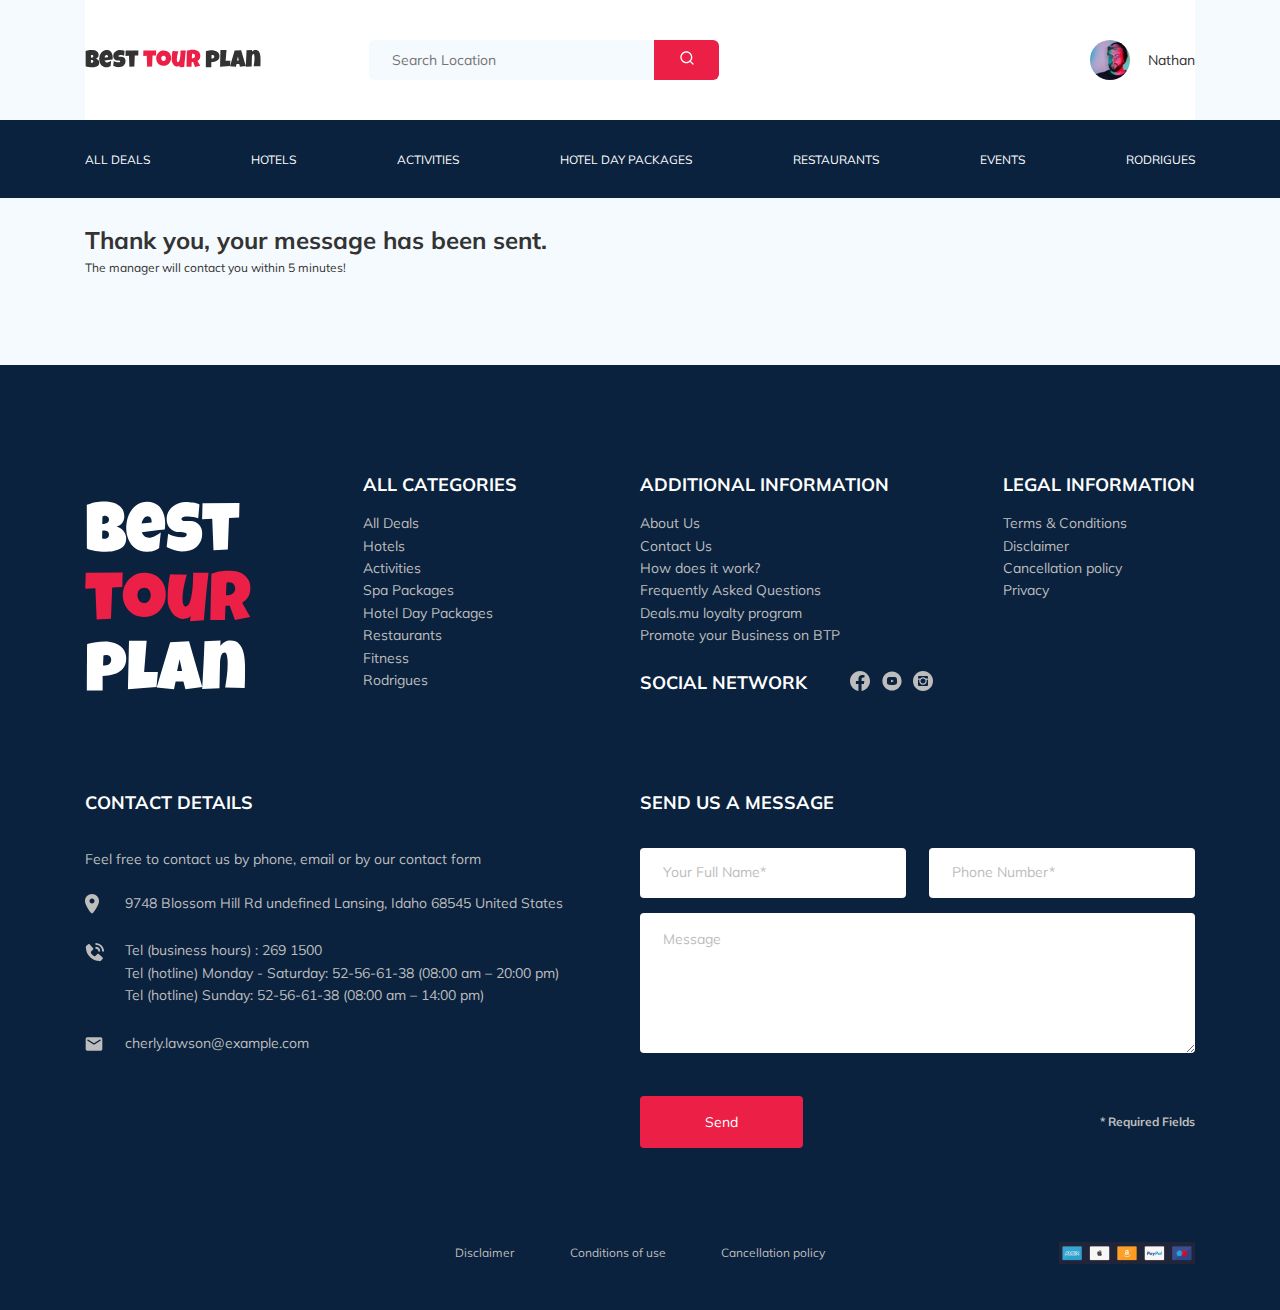
==== thankyou.html @ 56f4fc11 "fix: bug with syncing to repository" ====
<!DOCTYPE html>
<html lang="en">
<head>
  <meta charset="UTF-8">
  <meta name="viewport" content="width=device-width, initial-scale=1.0">
  <link href="https://fonts.googleapis.com/css2?family=Muli:wght@400;700&family=Nunito:wght@400;600;800&display=swap" rel="stylesheet">
  <link rel="stylesheet" href="https://unpkg.com/swiper/swiper-bundle.min.css">
  <link rel="stylesheet" href="css/style.css">
  <title>Best Tour Plan - Hotel Booking</title>
</head>
<body>
  <header class="navbar navbar--mobile--fixed">
    <div class="container">
      <div class="navbar-top">
        <a href="#" class="logo">
          <img src="img/horizontal.svg" alt="Logo: Best Tour Plan" class="logo__image">
        </a>

        <form action="#" class="search navbar__search navbar__search--mobile--hidden">
          <input type="text" placeholder="Search Location" class="search__input">
          <button class="button search__button">
            <img src="img/search.svg" alt="Search: 
            magnifier" class="search__image">
          </button>
        </form>

        <div class="user navbar__user navbar__user--mobile--hidden">
          <img src="img/avatar.jpg" alt="Avatar: Nathan" class="user__avatar">
          <span class="user__name">Nathan</span>
        </div>

        <button class="button button-menu navbar-top__button-menu">
          <span class="button-menu__line"></span>
          <span class="button-menu__line"></span>
          <span class="button-menu__line"></span>
        </button>
        <!-- /.navbar-button -->

      </div>
      <!-- /.navbar-top -->

    </div>
    <!-- /.container -->

    <div class="navbar-bottom">
      <div class="container">
        <ul class="navbar-menu navbar-menu--mobile--pt-32">
          <li class="navbar-menu__item navbar-menu__item--mobile--visible navbar-menu__item--mobile--mb-27">
            <div class="user navbar__user">
              <img src="img/avatar.jpg" alt="Avatar: Nathan" class="user__avatar">
              <span class="user__name">Nathan</span>
            </div>
          </li>
          <li class="navbar-menu__item navbar-menu__item--mobile--visible navbar-menu__item--mobile--mb-39">
            <form action="#" class="search navbar__search">
              <input type="text" placeholder="Search Location" class="search__input">
              <button class="button search__button">
                <img src="img/search.svg" alt="Search: 
                magnifier" class="search__image">
              </button>
            </form>
          </li>
          <li class="navbar-menu__item">
            <a href="#" class="navbar-menu__link">All Deals</a>
          </li>
          <li class="navbar-menu__item">
            <a href="#" class="navbar-menu__link">Hotels</a>
          </li>
          <li class="navbar-menu__item">
            <a href="#" class="navbar-menu__link">Activities</a>
          </li>
          <li class="navbar-menu__item">
            <a href="#" class="navbar-menu__link">Hotel Day Packages</a>
          </li>
          <li class="navbar-menu__item">
            <a href="#" class="navbar-menu__link">Restaurants</a>
          </li>
          <li class="navbar-menu__item">
            <a href="#" class="navbar-menu__link">Events</a>
          </li>
          <li class="navbar-menu__item">
            <a href="#" class="navbar-menu__link">Rodrigues</a>
          </li>
        </ul>
        <!-- /.navbar-menu -->
      </div>
      <!-- /.container -->
    </div>
    <!-- /.navbar-bottom -->

  </header>
  <!-- /.header -->

  <section class="hotel">
    <div class="container">
      <div class="hotel-info">
        <div class="hotel-info__text">
          <div class="hotel-wrapper">
            <h1 class="hotel-info-name">Thank you, your message has been sent.</h1>
          </div>
          <p class="hotel-description">The manager will contact you within 5 minutes!</p>
        </div>
        <!-- /.hotrl-info__text -->
      </div>
      <!-- /.hotel-info -->

    </div>
    <!-- /.container -->
  </section>
  <!-- /.hotel -->

  <footer class="footer">
    <div class="container">
      <div class="footer-wrapper">
        <img src="img/vertical.svg" alt="Logo: Best Tour Plan" class="logo footer__logo">
        <div class="footer__lists footer__lists--categories">
          <h3 class="footer__title">All Categories</h3>
          <ul class="footer__list">
            <li class="footer__item">
              <a href="#" class="footer__item-link">All Deals</a>
            </li>
            <!-- /.footer__item -->
            <li class="footer__item">
              <a href="#" class="footer__item-link">Hotels</a>
            </li>
            <!-- /.footer__item -->
            <li class="footer__item">
              <a href="#" class="footer__item-link">Activities</a>
            </li>
            <!-- /.footer__item -->
            <li class="footer__item">
              <a href="#" class="footer__item-link">Spa Packages</a>
            </li>
            <!-- /.footer__item -->
            <li class="footer__item">
              <a href="#" class="footer__item-link">Hotel Day Packages</a>
            </li>
            <!-- /.footer__item -->
            <li class="footer__item">
              <a href="#" class="footer__item-link">Restaurants</a>
            </li>
            <!-- /.footer__item -->
            <li class="footer__item">
              <a href="#" class="footer__item-link">Fitness</a>
            </li>
            <!-- /.footer__item -->
            <li class="footer__item">
              <a href="#" class="footer__item-link">Rodrigues</a>
            </li>
            <!-- /.footer__item -->
          </ul>
          <!-- /.footer__list -->
        </div>
        <!-- /.footer__lists .footer__categories -->

        <div class="footer__lists footer__lists--additional">
          <h3 class="footer__title">Additional Information</h3>
          <ul class="footer__list">
            <li class="footer__item">
              <a href="#" class="footer__item-link">About Us</a>
            </li>
            <!-- /.footer__item -->
            <li class="footer__item">
              <a href="#" class="footer__item-link">Contact Us</a>
            </li>
            <!-- /.footer__item -->
            <li class="footer__item">
              <a href="#" class="footer__item-link">How does it work?</a>
            </li>
            <!-- /.footer__item -->
            <li class="footer__item">
              <a href="#" class="footer__item-link">Frequently Asked Questions</a>
            </li>
            <!-- /.footer__item -->
            <li class="footer__item">
              <a href="#" class="footer__item-link">Deals.mu loyalty program</a>
            </li>
            <!-- /.footer__item -->
            <li class="footer__item">
              <a href="#" class="footer__item-link">Promote your Business on BTP</a>
            </li>
            <!-- /.footer__item -->
          </ul>
          <!-- /.footer__list -->
        </div>
        <!-- /.footer__lists .footer__additional -->

        <div class="footer__lists footer__lists--network">
          <h3 class="footer__title footer__title--network">Social Network</h3>
          <div class="footer__social">
            <a href="#" class="footer__icon-link">
              <img src="img/facebook.svg" alt="Icon: facebook" class="footer__icon">
            </a>
            <a href="#" class="footer__icon-link">
              <img src="img/youtube.svg" alt="Icon: youtube" class="footer__icon">
            </a>
            <a href="#" class="footer__icon-link">
              <img src="img/instagram.svg" alt="Icon: instagram" class="footer__icon">
            </a>
          </div>
        </div>
        <!-- /.footer__lists -->

        <div class="footer__lists footer__lists--legal">
          <h3 class="footer__title">Legal Information</h3>
          <ul class="footer__list">
            <li class="footer__item">
              <a href="#" class="footer__item-link">Terms & Conditions</a>
            </li>
            <!-- /.footer__item -->
            <li class="footer__item">
              <a href="#" class="footer__item-link">Disclaimer</a>
            </li>
            <!-- /.footer__item -->
            <li class="footer__item">
              <a href="#" class="footer__item-link">Cancellation policy</a>
            </li>
            <!-- /.footer__item -->
            <li class="footer__item">
              <a href="#" class="footer__item-link">Privacy</a>
            </li>
            <!-- /.footer__item -->
          </ul>
          <!-- /.footer__list -->
        </div>
        <!-- /.footer__lists .footer__legal -->

        <div class="footer__lists footer__lists--contact">
          <h3 class="footer__title footer__title--contact">Contact Details</h3>
          <p class="footer__text">Feel free to contact us by phone, email or by our contact form</p>
          <ul class="footer__list">
            <li class="footer__item footer__item--contact">
              <div class="footer__contact-icon-wrapper">
                <img src="img/map-marker.svg" alt="Icon: map" class="footer__contact-icon">
              </div>
              <span class="footer__info">9748 Blossom Hill Rd undefined Lansing, Idaho 68545 United States</span>
            </li>
            <!-- /.footer__item -->
            <li class="footer__item footer__item--contact">
              <div class="footer__contact-icon-wrapper">
                <img src="img/footer-phone-call.svg" alt="Icon: phone call" class="footer__contact-icon">
              </div>
              <span class="footer__info">
                Tel (business hours) : 269 1500 <br>
                Tel (hotline) Monday - Saturday: 52-56-61-38 (08:00 am – 20:00 pm) <br>
                Tel (hotline) Sunday: 52-56-61-38 (08:00 am – 14:00 pm)
              </span>
            </li>
            <!-- /.footer__item -->
            <li class="footer__item footer__item--contact">
              <div class="footer__contact-icon-wrapper">
                <img src="img/email.svg" alt="Icon: email" class="footer__contact-icon">
              </div>
              <span class="footer__info">cherly.lawson@example.com</span>
            </li>
            <!-- /.footer__item -->
          </ul>
          <!-- /.footer__list -->
        </div>
        <!-- /.footer__lists .footer__contact -->

        <div class="footer__form">
          <h3 class="footer__title footer__title--form">Send us a message</h3>
          <form action="send.php" method="POST" class="footer__form-wrapper">
            <input class="footer__input footer__input--name" type="text" placeholder="Your Full Name*" name="name">
            <input class="footer__input footer__input--phone" type="text" placeholder="Phone Number*" name="phone">
            <textarea class="footer__textarea" placeholder="Message" name="message"></textarea>
            <button class="button footer__button" type="submit">Send</button>
            <span class="footer__form-info">* Required Fields</span>
          </form>
        </div>
        <!-- /.footer__form -->

      </div>
      <!-- /.footer-wrapper -->

      <div class="footer__bot">
        <ul class="footer__bot-list">
          <li class="footer__bot-item">
            <a href="#" class="footer__bot-link">Disclaimer</a>
          </li>
          <li class="footer__bot-item">
            <a href="#" class="footer__bot-link">Conditions of use</a>
          </li>
          <li class="footer__bot-item">
            <a href="#" class="footer__bot-link">Cancellation policy</a>
          </li>
        </ul>
        <img src="img/payment.png" alt="Icon: payment" class="footer__bot-payment footer__bot-payment--mt-10">
      </div>
    </div>
    <!-- /.container -->
  </footer>
  <!-- /.footer -->


  <script src="https://ajax.googleapis.com/ajax/libs/jquery/1.11.0/jquery.min.js"></script>
  <script src="js/parallax.js-1.5.0/parallax.min.js"></script>
  <script src="https://unpkg.com/swiper/swiper-bundle.min.js"></script>
  <script src="js/main.js"></script>
</body>
</html>
---- css/style.css ----
/*! normalize.css v8.0.1 | MIT License | github.com/necolas/normalize.css */
/* Document
   ========================================================================== */
/**
 * 1. Correct the line height in all browsers.
 * 2. Prevent adjustments of font size after orientation changes in iOS.
 */
html {
  line-height: 1.15;
  /* 1 */
  -webkit-text-size-adjust: 100%;
  /* 2 */
}

/* Sections
   ========================================================================== */
/**
 * Remove the margin in all browsers.
 */
body {
  margin: 0;
}

/**
 * Render the `main` element consistently in IE.
 */
main {
  display: block;
}

/**
 * Correct the font size and margin on `h1` elements within `section` and
 * `article` contexts in Chrome, Firefox, and Safari.
 */
h1 {
  font-size: 2em;
  margin: 0.67em 0;
}

/* Grouping content
   ========================================================================== */
/**
 * 1. Add the correct box sizing in Firefox.
 * 2. Show the overflow in Edge and IE.
 */
hr {
  -webkit-box-sizing: content-box;
          box-sizing: content-box;
  /* 1 */
  height: 0;
  /* 1 */
  overflow: visible;
  /* 2 */
}

/**
 * 1. Correct the inheritance and scaling of font size in all browsers.
 * 2. Correct the odd `em` font sizing in all browsers.
 */
pre {
  font-family: monospace, monospace;
  /* 1 */
  font-size: 1em;
  /* 2 */
}

/* Text-level semantics
   ========================================================================== */
/**
 * Remove the gray background on active links in IE 10.
 */
a {
  background-color: transparent;
}

/**
 * 1. Remove the bottom border in Chrome 57-
 * 2. Add the correct text decoration in Chrome, Edge, IE, Opera, and Safari.
 */
abbr[title] {
  border-bottom: none;
  /* 1 */
  text-decoration: underline;
  /* 2 */
  -webkit-text-decoration: underline dotted;
          text-decoration: underline dotted;
  /* 2 */
}

/**
 * Add the correct font weight in Chrome, Edge, and Safari.
 */
b,
strong {
  font-weight: bolder;
}

/**
 * 1. Correct the inheritance and scaling of font size in all browsers.
 * 2. Correct the odd `em` font sizing in all browsers.
 */
code,
kbd,
samp {
  font-family: monospace, monospace;
  /* 1 */
  font-size: 1em;
  /* 2 */
}

/**
 * Add the correct font size in all browsers.
 */
small {
  font-size: 80%;
}

/**
 * Prevent `sub` and `sup` elements from affecting the line height in
 * all browsers.
 */
sub,
sup {
  font-size: 75%;
  line-height: 0;
  position: relative;
  vertical-align: baseline;
}

sub {
  bottom: -0.25em;
}

sup {
  top: -0.5em;
}

/* Embedded content
   ========================================================================== */
/**
 * Remove the border on images inside links in IE 10.
 */
img {
  border-style: none;
}

/* Forms
   ========================================================================== */
/**
 * 1. Change the font styles in all browsers.
 * 2. Remove the margin in Firefox and Safari.
 */
button,
input,
optgroup,
select,
textarea {
  font-family: inherit;
  /* 1 */
  font-size: 100%;
  /* 1 */
  line-height: 1.15;
  /* 1 */
  margin: 0;
  /* 2 */
}

/**
 * Show the overflow in IE.
 * 1. Show the overflow in Edge.
 */
button,
input {
  /* 1 */
  overflow: visible;
}

/**
 * Remove the inheritance of text transform in Edge, Firefox, and IE.
 * 1. Remove the inheritance of text transform in Firefox.
 */
button,
select {
  /* 1 */
  text-transform: none;
}

/**
 * Correct the inability to style clickable types in iOS and Safari.
 */
button,
[type="button"],
[type="reset"],
[type="submit"] {
  -webkit-appearance: button;
}

/**
 * Remove the inner border and padding in Firefox.
 */
button::-moz-focus-inner,
[type="button"]::-moz-focus-inner,
[type="reset"]::-moz-focus-inner,
[type="submit"]::-moz-focus-inner {
  border-style: none;
  padding: 0;
}

/**
 * Restore the focus styles unset by the previous rule.
 */
button:-moz-focusring,
[type="button"]:-moz-focusring,
[type="reset"]:-moz-focusring,
[type="submit"]:-moz-focusring {
  outline: 1px dotted ButtonText;
}

/**
 * Correct the padding in Firefox.
 */
fieldset {
  padding: 0.35em 0.75em 0.625em;
}

/**
 * 1. Correct the text wrapping in Edge and IE.
 * 2. Correct the color inheritance from `fieldset` elements in IE.
 * 3. Remove the padding so developers are not caught out when they zero out
 *    `fieldset` elements in all browsers.
 */
legend {
  -webkit-box-sizing: border-box;
          box-sizing: border-box;
  /* 1 */
  color: inherit;
  /* 2 */
  display: table;
  /* 1 */
  max-width: 100%;
  /* 1 */
  padding: 0;
  /* 3 */
  white-space: normal;
  /* 1 */
}

/**
 * Add the correct vertical alignment in Chrome, Firefox, and Opera.
 */
progress {
  vertical-align: baseline;
}

/**
 * Remove the default vertical scrollbar in IE 10+.
 */
textarea {
  overflow: auto;
}

/**
 * 1. Add the correct box sizing in IE 10.
 * 2. Remove the padding in IE 10.
 */
[type="checkbox"],
[type="radio"] {
  -webkit-box-sizing: border-box;
          box-sizing: border-box;
  /* 1 */
  padding: 0;
  /* 2 */
}

/**
 * Correct the cursor style of increment and decrement buttons in Chrome.
 */
[type="number"]::-webkit-inner-spin-button,
[type="number"]::-webkit-outer-spin-button {
  height: auto;
}

/**
 * 1. Correct the odd appearance in Chrome and Safari.
 * 2. Correct the outline style in Safari.
 */
[type="search"] {
  -webkit-appearance: textfield;
  /* 1 */
  outline-offset: -2px;
  /* 2 */
}

/**
 * Remove the inner padding in Chrome and Safari on macOS.
 */
[type="search"]::-webkit-search-decoration {
  -webkit-appearance: none;
}

/**
 * 1. Correct the inability to style clickable types in iOS and Safari.
 * 2. Change font properties to `inherit` in Safari.
 */
::-webkit-file-upload-button {
  -webkit-appearance: button;
  /* 1 */
  font: inherit;
  /* 2 */
}

/* Interactive
   ========================================================================== */
/*
 * Add the correct display in Edge, IE 10+, and Firefox.
 */
details {
  display: block;
}

/*
 * Add the correct display in all browsers.
 */
summary {
  display: list-item;
}

/* Misc
   ========================================================================== */
/**
 * Add the correct display in IE 10+.
 */
template {
  display: none;
}

/**
 * Add the correct display in IE 10.
 */
[hidden] {
  display: none;
}

* {
  -webkit-box-sizing: border-box;
          box-sizing: border-box;
}

body {
  font-size: 14px;
  background-color: #F5FAFE;
  color: #333333;
  font-family: "Muli", sans-serif;
}

.container {
  max-width: 1110px;
  margin: auto;
}

img {
  max-width: 100%;
}

.button {
  border: none;
  outline: none;
  cursor: pointer;
}

.navbar-top {
  background-color: #FFFFFF;
  display: -webkit-box;
  display: -ms-flexbox;
  display: flex;
  -webkit-box-pack: justify;
      -ms-flex-pack: justify;
          justify-content: space-between;
  -webkit-box-align: center;
      -ms-flex-align: center;
          align-items: center;
  padding-top: 40px;
  padding-bottom: 40px;
}

.navbar-top__button-menu {
  display: none;
}

.navbar__search {
  margin-right: auto;
  margin-left: 108px;
}

.logo {
  max-width: 177px;
}

.search {
  display: -webkit-box;
  display: -ms-flexbox;
  display: flex;
  height: 40px;
  border-radius: 6px;
  position: relative;
  overflow: hidden;
}

.search__input {
  padding-left: 23px;
  padding-right: 75px;
  width: 350px;
  border: none;
  height: 100%;
  line-height: 15px;
  font-weight: 400;
  background-color: #F5FAFE;
  outline: none;
}

.search__button {
  position: absolute;
  width: 65px;
  height: 100%;
  background-color: #EC1F46;
  top: 0;
  right: 0;
}

.user {
  display: -webkit-box;
  display: -ms-flexbox;
  display: flex;
  text-decoration: none;
  -webkit-box-align: center;
      -ms-flex-align: center;
          align-items: center;
}

.user__avatar {
  width: 40px;
  height: 40px;
  border-radius: 50%;
  -o-object-fit: cover;
     object-fit: cover;
}

.user__name {
  line-height: 18px;
  font-weight: 400;
  margin-left: 18px;
}

.navbar-bottom {
  background-color: #0A223D;
}

.navbar-menu {
  display: -webkit-box;
  display: -ms-flexbox;
  display: flex;
  -webkit-box-pack: justify;
      -ms-flex-pack: justify;
          justify-content: space-between;
  padding-top: 31px;
  padding-bottom: 31px;
  padding-left: 0;
  margin: 0;
  color: #FFFFFF;
  list-style: none;
  position: relative;
}

.navbar-menu__item--mobile--visible {
  display: none;
}

.navbar-menu__link {
  text-decoration: none;
  text-transform: uppercase;
  color: inherit;
  font-size: 12px;
  line-height: 15px;
}

.breadcrumbs-list {
  display: -webkit-box;
  display: -ms-flexbox;
  display: flex;
  margin: 0;
  padding: 18px 0;
}

.breadcrumbs-list__item {
  display: -webkit-box;
  display: -ms-flexbox;
  display: flex;
  list-style: none;
  font-size: 10px;
  line-height: 13px;
}

.breadcrumbs-list__item:not(:last-child)::after {
  content: ' /';
  margin-right: 4px;
  margin-left: 4px;
}

.breadcrumbs-list__link {
  text-decoration: none;
  color: inherit;
}

.hotel {
  padding-top: 23px;
  padding-bottom: 70px;
}

.hotel-grid {
  display: -webkit-box;
  display: -ms-flexbox;
  display: flex;
  -webkit-box-pack: justify;
      -ms-flex-pack: justify;
          justify-content: space-between;
}

.hotel-draggable {
  display: -webkit-box;
  display: -ms-flexbox;
  display: flex;
  -webkit-box-orient: vertical;
  -webkit-box-direction: normal;
      -ms-flex-direction: column;
          flex-direction: column;
  -webkit-box-pack: justify;
      -ms-flex-pack: justify;
          justify-content: space-between;
}

.hotel-info {
  display: -webkit-box;
  display: -ms-flexbox;
  display: flex;
  -webkit-box-align: center;
      -ms-flex-align: center;
          align-items: center;
  -webkit-box-pack: justify;
      -ms-flex-pack: justify;
          justify-content: space-between;
  margin-bottom: 20px;
}

.hotel-info-name {
  font-size: 24px;
  line-height: 30px;
  margin-top: 4px;
  margin-bottom: 0;
}

.hotel-info__offer {
  margin-left: 14px;
  margin-top: 4px;
}

.hotel-description {
  font-size: 12px;
  line-height: 15px;
  margin-bottom: 0;
  margin-top: 5px;
}

.hotel-wrapper {
  display: -webkit-box;
  display: -ms-flexbox;
  display: flex;
  -ms-flex-wrap: wrap;
      flex-wrap: wrap;
  -webkit-box-align: center;
      -ms-flex-align: center;
          align-items: center;
}

.stars {
  -ms-flex-preferred-size: 100%;
      flex-basis: 100%;
}

.offer {
  font-size: 10px;
  line-height: 13px;
  padding: 4px 9px;
  border-radius: 3px;
  background-color: #EC1F46;
  color: #FFFFFF;
}

.rating {
  display: -webkit-box;
  display: -ms-flexbox;
  display: flex;
  -ms-flex-wrap: wrap;
      flex-wrap: wrap;
  -webkit-box-pack: center;
      -ms-flex-pack: center;
          justify-content: center;
  max-width: 65px;
  min-height: 45px;
  border-radius: 4px;
  padding: 6px;
  background-color: #EC1F46;
  color: #FFFFFF;
}

.rating__text {
  font-weight: 600;
  font-size: 8px;
  line-height: 10px;
}

.rating__counter {
  font-weight: 600;
  font-size: 14px;
  line-height: 18px;
}

.hotel-slider {
  width: 728px;
  height: 450px;
  border-radius: 8px;
  margin: 0;
}

.hotel-slider__button {
  position: absolute;
  top: 50%;
  -webkit-transform: translateY(-50%);
          transform: translateY(-50%);
  z-index: 99;
  width: 30px;
  height: 30px;
  background-color: transparent;
  background-repeat: no-repeat;
  background-position: center;
  background-size: 10px;
}

.hotel-slider__button--next {
  right: 18px;
  background-image: url(../img/arrow-next.svg);
}

.hotel-slider__button--prev {
  left: 18px;
  background-image: url(../img/arrow-prev.svg);
}

.hotel-slider__item {
  width: 100%;
  height: 100%;
  position: relative;
  overflow: hidden;
}

.hotel-slider__item::after {
  content: '';
  position: absolute;
  width: 100%;
  height: 100%;
  top: 0;
  left: 0;
  right: 0;
  bottom: 0;
  z-index: 10;
  background: -webkit-gradient(linear, left top, left bottom, from(rgba(0, 122, 223, 0.48)), to(rgba(255, 255, 255, 0.128)));
  background: linear-gradient(180deg, rgba(0, 122, 223, 0.48) 0%, rgba(255, 255, 255, 0.128) 100%);
}

.booking {
  font-family: "Nunito", sans-serif;
  border-radius: 8px;
  padding: 28px;
  width: 350px;
  min-height: 210px;
  background-color: #0A223D;
  color: #FFFFFF;
}

.booking__info {
  display: -webkit-box;
  display: -ms-flexbox;
  display: flex;
  -webkit-box-pack: justify;
      -ms-flex-pack: justify;
          justify-content: space-between;
  -webkit-box-align: center;
      -ms-flex-align: center;
          align-items: center;
  margin-bottom: 9px;
}

.booking__price {
  display: -webkit-box;
  display: -ms-flexbox;
  display: flex;
  -webkit-box-orient: vertical;
  -webkit-box-direction: normal;
      -ms-flex-direction: column;
          flex-direction: column;
}

.booking__start {
  font-weight: normal;
  font-size: 10px;
  line-height: 14px;
}

.booking__pricetag {
  font-weight: 800;
  font-size: 24px;
  line-height: 33px;
}

.booking__per-room {
  font-weight: normal;
  font-size: 12px;
  line-height: 16px;
}

.booking__text {
  display: -webkit-box;
  display: -ms-flexbox;
  display: flex;
  -webkit-box-pack: justify;
      -ms-flex-pack: justify;
          justify-content: space-between;
  margin-bottom: 8px;
}

.booking__image {
  vertical-align: middle;
}

.booking__description {
  font-weight: normal;
  font-size: 12px;
  line-height: 16px;
  margin-left: 9px;
}

.booking__button {
  font-style: normal;
  font-weight: 600;
  font-size: 14px;
  line-height: 19px;
  border-radius: 4px;
  background-color: #EC1F46;
  color: #FFFFFF;
  width: 100%;
  min-height: 45px;
}

.call-center {
  display: -webkit-box;
  display: -ms-flexbox;
  display: flex;
  -webkit-box-pack: justify;
      -ms-flex-pack: justify;
          justify-content: space-between;
  -webkit-box-align: center;
      -ms-flex-align: center;
          align-items: center;
  margin-bottom: 17px;
}

.call-center__text {
  font-weight: 600;
  font-size: 18px;
  line-height: 25px;
}

.call-center__phone {
  display: -webkit-box;
  display: -ms-flexbox;
  display: flex;
  -webkit-box-pack: justify;
      -ms-flex-pack: justify;
          justify-content: space-between;
  text-decoration: none;
  color: inherit;
}

.call-center__image {
  vertical-align: middle;
}

.call-center__number {
  font-weight: 600;
  font-size: 18px;
  line-height: 25px;
  margin-left: 9px;
}

.map {
  width: 350px;
  height: 213px;
  border-radius: 10px;
  overflow: hidden;
}

.map__style {
  border: 0;
  width: 100%;
  height: 213px;
}

.packages {
  padding: 45px 0 70px 0;
}

.packages-title {
  font-style: normal;
  font-weight: bold;
  font-size: 36px;
  line-height: 45px;
  text-align: center;
  text-transform: uppercase;
  margin-bottom: 65px;
}

.packages-card {
  display: -ms-grid;
  display: grid;
  -ms-grid-rows: (500px)[2];
  -ms-grid-columns: (350px)[3];
      grid-template: repeat(2, 500px)/repeat(3, 350px);
  grid-gap: 30px;
  color: #FFFFFF;
}

.packages-card__item {
  width: 100%;
  height: 100%;
  background-color: #0A223D;
  border-radius: 8px;
  overflow: hidden;
  display: -ms-grid;
  display: grid;
  -ms-grid-rows: (50%)[2];
      grid-template-rows: repeat(2, 50%);
}

.packages-card__item--large {
  display: -ms-grid;
  display: grid;
  -ms-grid-columns: (50%)[2];
      grid-template-columns: repeat(2, 50%);
  -ms-grid-rows: none;
      grid-template-rows: none;
  -ms-grid-column: 1;
  -ms-grid-column-span: 2;
  grid-column: 1 / 3;
  width: 100%;
}

.packages-card__offer {
  position: relative;
}

.packages-card__wrapper {
  padding: 30px 25px;
}

.packages-card__rating {
  margin-bottom: 5px;
  margin-top: 16px;
}

.packages-card__image {
  width: 100%;
  height: 100%;
  -o-object-fit: cover;
     object-fit: cover;
}

.packages-card__flash-offer {
  position: absolute;
  min-width: 61px;
  background-color: #EC1F46;
  border-radius: 0px 4px 4px 0px;
  left: 0;
  top: 26px;
  font-style: normal;
  font-weight: 600;
  padding: 4px 9px;
  font-size: 8px;
  line-height: 10px;
}

.packages-card__flash-offer--large {
  position: absolute;
  min-width: 95px;
  font-size: 12px;
  line-height: 15px;
  padding: 8px 11px;
}

.packages-card__title {
  font-style: normal;
  font-weight: bold;
  font-size: 18px;
  line-height: 23px;
  margin-top: 0;
}

.packages-card__text {
  font-style: normal;
  font-weight: normal;
  font-size: 14px;
  line-height: 160.6%;
  margin-top: 27px;
  margin-bottom: 34px;
}

.packages-card__person-room {
  margin-bottom: 24px;
}

.packages-card__info {
  margin-bottom: 11px;
}

.packages-card__icon {
  width: 14px;
  height: 14px;
  vertical-align: middle;
  margin-right: 15px;
}

.packages-card__description {
  font-style: normal;
  font-weight: normal;
  font-size: 12px;
  line-height: 15px;
}

.packages-card__wrap-bot {
  display: -ms-grid;
  display: grid;
  -ms-grid-columns: (50%)[2];
      grid-template-columns: repeat(2, 50%);
}

.packages-card__price {
  display: -ms-grid;
  display: grid;
}

.packages-card__old-pricetag {
  font-style: normal;
  font-weight: normal;
  font-size: 14px;
  line-height: 18px;
  -webkit-text-decoration-line: line-through;
          text-decoration-line: line-through;
  margin-bottom: 5px;
}

.packages-card__pricetag {
  font-style: normal;
  font-weight: bold;
  font-size: 24px;
  line-height: 30px;
}

.packages-card__button {
  font-family: "Nunito", sans-serif;
  font-style: normal;
  font-weight: 600;
  font-size: 14px;
  line-height: 19px;
  padding: 7px 22px;
  max-height: 40px;
  color: inherit;
  background-color: #EC1F46;
  border-radius: 4px;
  -ms-flex-item-align: end;
      -ms-grid-row-align: end;
      align-self: end;
}

.newsletter {
  padding: 98px 0 87px 0;
  background-image: url(../img/newsletter.jpg);
  background-repeat: no-repeat;
  background-position: center;
  background-size: cover;
  position: relative;
  color: #FFFFFF;
}

.newsletter::before {
  content: '';
  position: absolute;
  top: 0;
  left: 0;
  right: 0;
  bottom: 0;
  width: 100%;
  height: 100%;
  background-color: rgba(10, 34, 61, 0.8);
}

.newsletter-wrapper {
  display: -webkit-box;
  display: -ms-flexbox;
  display: flex;
  -webkit-box-align: center;
      -ms-flex-align: center;
          align-items: center;
  -webkit-box-pack: justify;
      -ms-flex-pack: justify;
          justify-content: space-between;
  position: relative;
  max-width: 731px;
  margin: auto;
}

.newsletter-title {
  display: -webkit-box;
  display: -ms-flexbox;
  display: flex;
  -webkit-box-orient: vertical;
  -webkit-box-direction: normal;
      -ms-flex-direction: column;
          flex-direction: column;
  font-style: normal;
  font-weight: 300;
  font-size: 24px;
  line-height: 30px;
}

.newsletter-title__strong {
  font-style: normal;
  font-weight: 600;
  font-size: 36px;
  line-height: 45px;
  text-transform: uppercase;
}

.newsletter .subscribe {
  width: 350px;
  height: 55px;
  position: relative;
  border-radius: 4px;
  overflow: hidden;
}

.newsletter .subscribe__input {
  position: absolute;
  width: 100%;
  height: 100%;
  padding-left: 33px;
  padding-right: 75px;
  outline: none;
  border: none;
  font-style: normal;
  font-weight: 300;
  font-size: 14px;
  line-height: 18px;
}

.newsletter .subscribe__button {
  position: absolute;
  top: 0;
  right: 0;
  min-width: 65px;
  height: 100%;
  background-color: #EC1F46;
  font-style: normal;
  font-weight: bold;
  font-size: 12px;
  line-height: 15px;
  color: inherit;
}

.parallax-window {
  height: 100%;
  background: transparent;
}

.reviews {
  padding: 40px 0 70px 0;
}

.reviews-title {
  font-style: normal;
  font-weight: bold;
  font-size: 36px;
  line-height: 45px;
  text-align: center;
  text-transform: uppercase;
  margin-bottom: 70px;
}

.reviews-slider__item {
  position: relative;
  display: -webkit-box;
  display: -ms-flexbox;
  display: flex;
  -webkit-box-align: center;
      -ms-flex-align: center;
          align-items: center;
  -webkit-box-orient: vertical;
  -webkit-box-direction: normal;
      -ms-flex-direction: column;
          flex-direction: column;
  border-radius: 8px;
  background-color: #fff;
  max-width: 731px;
  margin: 45px auto 0;
  padding: 0 62px 30px;
}

.reviews-slider__item::before {
  content: '';
  background-image: url(../img/quotes-top.svg);
  position: absolute;
  left: 62px;
  top: 13px;
  width: 70px;
  height: 47px;
}

.reviews-slider__item::after {
  content: '';
  background-image: url(../img/quotes-bot.svg);
  position: absolute;
  right: 62px;
  top: 118px;
  width: 70px;
  height: 47px;
}

.reviews-slider__profile {
  display: -webkit-box;
  display: -ms-flexbox;
  display: flex;
  -webkit-box-align: center;
      -ms-flex-align: center;
          align-items: center;
  -webkit-box-orient: vertical;
  -webkit-box-direction: normal;
      -ms-flex-direction: column;
          flex-direction: column;
  margin-top: -45px;
  margin-bottom: 20px;
}

.reviews-slider__avatar {
  width: 90px;
  height: 90px;
  border-radius: 50%;
  margin-bottom: 9px;
  -o-object-fit: cover;
     object-fit: cover;
}

.reviews-slider__username {
  font-style: normal;
  font-weight: bold;
  font-size: 12px;
  line-height: 15px;
  color: #EC1F46;
  margin-bottom: 10px;
}

.reviews-slider__date {
  font-style: normal;
  font-weight: normal;
  font-size: 10px;
  line-height: 13px;
  margin-bottom: 4px;
}

.reviews-slider__text {
  font-style: normal;
  font-weight: normal;
  font-size: 12px;
  line-height: 160%;
  text-align: justify;
  max-width: 537px;
  margin: auto;
}

.reviews-slider__button {
  position: absolute;
  top: 50%;
  -webkit-transform: translateY(-50%);
          transform: translateY(-50%);
  z-index: 99;
  width: 30px;
  height: 30px;
  background-color: transparent;
  background-repeat: no-repeat;
  background-position: center;
  background-size: 10px;
}

.reviews-slider__button--prev {
  left: 18px;
  background-image: url(../img/reviews-arrow-prev.svg);
}

.reviews-slider__button--next {
  right: 18px;
  background-image: url(../img/reviews-arrow-next.svg);
}

.activities {
  padding: 60px 0 98px 0;
}

.activities__title {
  font-style: normal;
  font-weight: bold;
  font-size: 24px;
  line-height: 30px;
  text-transform: uppercase;
  margin-bottom: 57px;
}

.activities-wrapper {
  display: -webkit-box;
  display: -ms-flexbox;
  display: flex;
  -webkit-box-pack: justify;
      -ms-flex-pack: justify;
          justify-content: space-between;
}

.card {
  width: 255px;
  height: 255px;
  display: -webkit-box;
  display: -ms-flexbox;
  display: flex;
  -webkit-box-orient: vertical;
  -webkit-box-direction: normal;
      -ms-flex-direction: column;
          flex-direction: column;
  -webkit-box-align: start;
      -ms-flex-align: start;
          align-items: flex-start;
  border-radius: 6px;
  position: relative;
  padding: 24px 26px;
  overflow: hidden;
  color: #FFFFFF;
}

.card::before {
  content: '';
  position: absolute;
  top: 0;
  right: 0;
  bottom: 0;
  left: 0;
  background: linear-gradient(179.83deg, rgba(196, 196, 196, 0) 35.34%, #0A223D 99.85%);
  z-index: -1;
}

.card__image {
  width: 100%;
  height: 100%;
  top: 0;
  right: 0;
  bottom: 0;
  left: 0;
  position: absolute;
  -o-object-fit: cover;
     object-fit: cover;
  z-index: -2;
}

.card__title {
  margin-top: auto;
  font-style: normal;
  font-weight: bold;
  font-size: 16px;
  line-height: 20px;
  margin-bottom: 18px;
}

.card__button {
  padding: 7px 22px;
  color: inherit;
  font-style: normal;
  font-weight: 600;
  font-size: 12px;
  line-height: 16px;
  background-color: #EC1F46;
  border-radius: 4px;
}

.footer {
  background-color: #0A223D;
  padding: 108px 0 46px 0;
  color: #BDBDBD;
}

.footer-wrapper {
  display: -ms-grid;
  display: grid;
  -ms-grid-columns: (minmax(min-content, 1fr))[4];
      grid-template-columns: repeat(4, minmax(-webkit-min-content, 1fr));
      grid-template-columns: repeat(4, minmax(min-content, 1fr));
  grid-auto-rows: minmax(72px, -webkit-min-content);
  grid-auto-rows: minmax(72px, min-content);
  margin-bottom: 94px;
}

.footer__logo {
  width: 166px;
  grid-row: span 2;
  -ms-flex-item-align: center;
      -ms-grid-row-align: center;
      align-self: center;
}

.footer__lists--categories {
  grid-row: span 2;
}

.footer__lists--network {
  grid-column: span 2;
  display: -webkit-box;
  display: -ms-flexbox;
  display: flex;
  -ms-flex-item-align: center;
      align-self: center;
}

.footer__lists--legal {
  -ms-grid-column: 4;
      grid-column-start: 4;
  -ms-grid-row: 1;
      grid-row-start: 1;
  -ms-grid-column-align: end;
      justify-self: end;
}

.footer__lists--contact {
  grid-column: span 2;
  -ms-grid-row: 4;
      grid-row-start: 4;
}

.footer__title {
  font-style: normal;
  font-weight: bold;
  font-size: 18px;
  line-height: 23px;
  color: #FFFFFF;
  text-transform: uppercase;
  margin: 0 0 16px 0;
}

.footer__title--contact {
  margin-bottom: 34px;
}

.footer__title--form {
  margin-bottom: 34px;
}

.footer__title--network {
  margin: 0 43px 0 0;
}

.footer__list {
  padding: 0;
  margin: 0;
  list-style: none;
}

.footer__item {
  font-style: normal;
  font-weight: normal;
  font-size: 14px;
  line-height: 160%;
}

.footer__item--contact {
  margin-bottom: 25px;
  display: -webkit-box;
  display: -ms-flexbox;
  display: flex;
  -webkit-box-align: start;
      -ms-flex-align: start;
          align-items: flex-start;
}

.footer__item-link {
  text-decoration: none;
  color: inherit;
}

.footer__social {
  display: -webkit-box;
  display: -ms-flexbox;
  display: flex;
  min-width: 83px;
  -webkit-box-align: start;
      -ms-flex-align: start;
          align-items: start;
  -webkit-box-pack: justify;
      -ms-flex-pack: justify;
          justify-content: space-between;
}

.footer__icon-link {
  text-decoration: none;
  color: inherit;
}

.footer__icon {
  width: 20px;
}

.footer__text {
  font-style: normal;
  font-weight: normal;
  font-size: 14px;
  line-height: 160%;
  margin-bottom: 22px;
}

.footer__contact-icon-wrapper {
  width: 40px;
  display: inline-block;
}

.footer__contact-icon {
  vertical-align: middle;
}

.footer__form {
  -ms-grid-column: 3;
  -ms-grid-column-span: 2;
  grid-column: 3 / 5;
  -ms-grid-row: 4;
      grid-row-start: 4;
}

.footer__form-wrapper {
  display: -webkit-box;
  display: -ms-flexbox;
  display: flex;
  -webkit-box-align: start;
      -ms-flex-align: start;
          align-items: flex-start;
  -webkit-box-pack: justify;
      -ms-flex-pack: justify;
          justify-content: space-between;
  -ms-flex-wrap: wrap;
      flex-wrap: wrap;
}

.footer__input {
  padding: 0 23px 0 23px;
  min-height: 50px;
  border-radius: 4px;
  background-color: #fff;
  border: none;
  outline: none;
  margin-bottom: 15px;
  -ms-flex-preferred-size: 48%;
      flex-basis: 48%;
}

.footer__input::-webkit-input-placeholder {
  color: #BDBDBD;
}

.footer__input:-ms-input-placeholder {
  color: #BDBDBD;
}

.footer__input::-ms-input-placeholder {
  color: #BDBDBD;
}

.footer__input::placeholder {
  color: #BDBDBD;
}

.footer__textarea {
  padding: 18px 23px;
  border-radius: 4px;
  background-color: #fff;
  border: none;
  outline: none;
  -ms-flex-preferred-size: 100%;
      flex-basis: 100%;
  margin-bottom: 43px;
  height: 140px;
}

.footer__textarea::-webkit-input-placeholder {
  color: #BDBDBD;
}

.footer__textarea:-ms-input-placeholder {
  color: #BDBDBD;
}

.footer__textarea::-ms-input-placeholder {
  color: #BDBDBD;
}

.footer__textarea::placeholder {
  color: #BDBDBD;
}

.footer__button {
  padding: 18px 65px;
  min-height: 50px;
  border-radius: 4px;
  color: #FFFFFF;
  background-color: #EC1F46;
}

.footer__form-info {
  font-style: normal;
  font-weight: bold;
  font-size: 12px;
  line-height: 15px;
  -ms-flex-item-align: center;
      -ms-grid-row-align: center;
      align-self: center;
}

.footer__bot {
  display: -ms-grid;
  display: grid;
  -ms-grid-columns: (minmax(min-content, 1fr))[6];
      grid-template-columns: repeat(6, minmax(-webkit-min-content, 1fr));
      grid-template-columns: repeat(6, minmax(min-content, 1fr));
}

.footer__bot-list {
  padding: 0;
  margin: 0;
  list-style: none;
  -ms-grid-column: 3;
  -ms-grid-column-span: 2;
  grid-column: 3 / 5;
  display: -webkit-box;
  display: -ms-flexbox;
  display: flex;
  -webkit-box-pack: justify;
      -ms-flex-pack: justify;
          justify-content: space-between;
  -ms-flex-item-align: center;
      align-self: center;
}

.footer__bot-item {
  font-style: normal;
  font-weight: normal;
  font-size: 12px;
  line-height: 15px;
}

.footer__bot-link {
  color: inherit;
  text-decoration: none;
}

.footer__bot-payment {
  width: 136px;
  height: 22px;
  -ms-grid-column: 6;
      grid-column-start: 6;
  display: -webkit-box;
  display: -ms-flexbox;
  display: flex;
  justify-self: end;
}

@media (max-width: 1200px) {
  .container {
    width: 95%;
  }
  .navbar-burger-menu {
    display: none;
  }
  .hotel-slider {
    width: 590px;
  }
  .swiper-slide__image {
    height: 100%;
    width: 100%;
    -o-object-fit: cover;
       object-fit: cover;
  }
  .card {
    width: 230px;
    height: 230px;
  }
  .packages-card {
    -ms-grid-rows: (500px)[2];
    -ms-grid-columns: (310px)[3];
        grid-template: repeat(2, 500px)/repeat(3, 310px);
    grid-gap: 15px;
  }
  .packages-card__wrapper {
    padding: 20px 15px;
  }
  .footer__input {
    -ms-flex-preferred-size: 100%;
        flex-basis: 100%;
  }
}

@media (max-width: 992px) {
  .container {
    width: 700px;
  }
  .navbar__search {
    margin-left: auto;
  }
  .navbar-menu__link {
    font-size: 11px;
  }
  .logo {
    width: 132px;
  }
  .hotel-grid {
    -webkit-box-orient: vertical;
    -webkit-box-direction: normal;
        -ms-flex-direction: column;
            flex-direction: column;
  }
  .hotel__slider {
    margin-bottom: 30px;
  }
  .hotel-draggable {
    -webkit-box-orient: horizontal;
    -webkit-box-direction: normal;
        -ms-flex-direction: row;
            flex-direction: row;
  }
  .hotel-slider {
    width: 100%;
  }
  .booking {
    width: 340px;
  }
  .map {
    width: 340px;
  }
  .newsletter-wrapper {
    width: 700px;
  }
  .reviews-slider__item {
    max-width: 579px;
  }
  .activities-wrapper {
    -ms-flex-wrap: wrap;
        flex-wrap: wrap;
  }
  .activities__card {
    margin-bottom: 20px;
  }
  .card {
    width: 339px;
    height: 255px;
  }
  .packages-card {
    -ms-grid-rows: (500px)[3];
    -ms-grid-columns: (340px)[2];
        grid-template: repeat(3, 500px)/repeat(2, 340px);
  }
  .footer {
    padding: 73px 0 33px 0;
  }
  .footer-wrapper {
    -ms-grid-columns: (minmax(max-content, 1fr))[3];
        grid-template-columns: repeat(3, minmax(-webkit-max-content, 1fr));
        grid-template-columns: repeat(3, minmax(max-content, 1fr));
    rid-auto-rows: minmax(56px, min-content);
    margin-bottom: 56px;
  }
  .footer__logo {
    -ms-grid-column: 1;
        grid-column-start: 1;
    -ms-grid-row: 1;
    -ms-grid-row-span: 1;
    grid-row: 1 / 2;
  }
  .footer__lists--categories {
    -ms-grid-row: 3;
        grid-row-start: 3;
  }
  .footer__lists--additional {
    -ms-grid-row: 3;
        grid-row-start: 3;
    -ms-grid-column: 2;
        grid-column-start: 2;
  }
  .footer__lists--network {
    grid-column: span 2;
    display: -webkit-box;
    display: -ms-flexbox;
    display: flex;
    -ms-flex-item-align: center;
        align-self: center;
  }
  .footer__lists--legal {
    -ms-grid-column: 3;
        grid-column-start: 3;
    -ms-grid-row: 3;
        grid-row-start: 3;
    -ms-grid-column-align: end;
        justify-self: end;
  }
  .footer__lists--contact {
    -ms-grid-column: 1;
        grid-column-start: 1;
    grid-column-end: 3;
    -ms-grid-row: 5;
        grid-row-start: 5;
  }
  .footer__form {
    -ms-grid-column: 1;
    -ms-grid-column-span: 2;
    grid-column: 1 / 3;
    -ms-grid-row: 7;
        grid-row-start: 7;
  }
  .footer__input {
    -ms-flex-preferred-size: 48%;
        flex-basis: 48%;
  }
  .footer__bot {
    -ms-grid-columns: (minmax(min-content, 1fr))[6];
        grid-template-columns: repeat(6, minmax(-webkit-min-content, 1fr));
        grid-template-columns: repeat(6, minmax(min-content, 1fr));
  }
  .footer__bot-list {
    -ms-grid-column: 1;
    -ms-grid-column-span: 3;
    grid-column: 1 / 4;
  }
  .footer__bot-payment {
    -ms-grid-column: 5;
    -ms-grid-column-span: 2;
    grid-column: 5 / 7;
  }
}

@media (max-width: 768px) {
  .container {
    width: 90%;
  }
  body {
    padding-top: 78px;
  }
  .navbar--mobile--fixed {
    position: fixed;
    left: 0;
    top: 0;
    right: 0;
    z-index: 99;
  }
  .navbar-bottom {
    display: none;
    position: fixed;
    left: 0;
    top: 78px;
    right: 0;
    bottom: 0;
  }
  .navbar-bottom--visible {
    display: block;
  }
  .navbar-menu {
    -webkit-box-orient: vertical;
    -webkit-box-direction: normal;
        -ms-flex-direction: column;
            flex-direction: column;
    -webkit-box-align: center;
        -ms-flex-align: center;
            align-items: center;
  }
  .navbar-menu--mobile--pt-32 {
    padding-top: 32px;
  }
  .navbar-menu__item {
    margin-bottom: 20px;
  }
  .navbar-menu__item--mobile--mb-27 {
    margin-bottom: 27px;
  }
  .navbar-menu__item--mobile--mb-39 {
    margin-bottom: 39px;
  }
  .navbar-menu__item--mobile--visible {
    display: -webkit-box;
    display: -ms-flexbox;
    display: flex;
  }
  .navbar__search--mobile--hidden {
    display: none;
  }
  .navbar__user {
    -webkit-box-orient: vertical;
    -webkit-box-direction: normal;
        -ms-flex-direction: column;
            flex-direction: column;
  }
  .navbar__user--mobile--hidden {
    display: none;
  }
  .user__name {
    margin-left: 0;
    margin-top: 10px;
  }
  .button-menu {
    display: -webkit-box;
    display: -ms-flexbox;
    display: flex;
    -webkit-box-orient: vertical;
    -webkit-box-direction: normal;
        -ms-flex-direction: column;
            flex-direction: column;
    -webkit-box-pack: justify;
        -ms-flex-pack: justify;
            justify-content: space-between;
    width: 16px;
    height: 11px;
    border: none;
    outline: none;
    background: none;
    padding: 0;
    margin: 0;
    cursor: pointer;
  }
  .button-menu__line {
    width: 16px;
    height: 1px;
    background-color: #333333;
  }
  .logo {
    width: 99px;
  }
  .stars {
    -ms-flex-preferred-size: unset;
        flex-basis: unset;
  }
  .hotel-wrapper {
    -webkit-box-pack: justify;
        -ms-flex-pack: justify;
            justify-content: space-between;
  }
  .hotel-info__offer {
    -webkit-box-ordinal-group: 0;
        -ms-flex-order: -1;
            order: -1;
    margin-left: 0;
  }
  .hotel-info__rating {
    display: none;
  }
  .hotel-info__text {
    width: 100%;
  }
  .hotel-info-name {
    -ms-flex-preferred-size: 100%;
        flex-basis: 100%;
  }
  .hotel-slider {
    height: 350px;
  }
  .hotel-draggable {
    -webkit-box-orient: vertical;
    -webkit-box-direction: normal;
        -ms-flex-direction: column;
            flex-direction: column;
    min-height: 450px;
  }
  .booking {
    width: 100%;
  }
  .map {
    width: 100%;
  }
  .newsletter-wrapper {
    width: 90%;
    -webkit-box-orient: vertical;
    -webkit-box-direction: normal;
        -ms-flex-direction: column;
            flex-direction: column;
    -webkit-box-align: start;
        -ms-flex-align: start;
            align-items: flex-start;
  }
  .newsletter-title {
    font-size: 20px;
    line-height: 25px;
  }
  .newsletter-title__strong {
    font-size: 30px;
    line-height: 38px;
  }
  .reviews-slider__item {
    width: 100%;
    padding: 0 30px 30px;
  }
  .reviews-slider__item::after, .reviews-slider__item::before {
    display: none;
  }
  .reviews-slider__button {
    top: 32px;
  }
  .reviews-slider__button--prev {
    margin-left: -95px;
    left: 50%;
    -webkit-transform: translate(-50%, 0);
            transform: translate(-50%, 0);
  }
  .reviews-slider__button--next {
    margin-right: -95px;
    right: 50%;
    -webkit-transform: translate(50%, 0);
            transform: translate(50%, 0);
  }
  .reviews-title {
    font-size: 18px;
    line-height: 23px;
  }
  .activities {
    padding: 60px 0 70px 0;
  }
  .activities-wrapper {
    -ms-flex-wrap: wrap;
        flex-wrap: wrap;
  }
  .activities__card {
    margin-bottom: 20px;
  }
  .card {
    width: 100%;
  }
  .packages-title {
    font-size: 18px;
    line-height: 23px;
    margin-bottom: 30px;
  }
  .packages-card {
    -ms-grid-rows: (450px)[3];
    -ms-grid-columns: (49%)[2];
        grid-template: repeat(3, 450px)/repeat(2, 49%);
    grid-gap: 10px;
  }
  .packages-card__rating {
    margin-top: 15px;
  }
  .packages-card__wrapper {
    padding: 15px 15px;
  }
  .packages-card__text {
    margin-top: 0;
    margin-bottom: 10px;
  }
  .footer {
    padding: 69px 0 21px 0;
  }
  .footer-wrapper {
    -ms-grid-columns: minmax(max-content, 1fr);
        grid-template-columns: minmax(-webkit-max-content, 1fr);
        grid-template-columns: minmax(max-content, 1fr);
    grid-auto-rows: minmax(30px, -webkit-min-content);
    grid-auto-rows: minmax(30px, min-content);
    margin-bottom: 30px;
  }
  .footer__logo {
    -ms-grid-row: 1;
        grid-row-start: 1;
    -ms-grid-column: 1;
        grid-column-start: 1;
  }
  .footer__lists--categories {
    -ms-grid-row: 9;
        grid-row-start: 9;
    -ms-grid-column: 1;
        grid-column-start: 1;
  }
  .footer__lists--additional {
    -ms-grid-row: 7;
        grid-row-start: 7;
    -ms-grid-column: 1;
        grid-column-start: 1;
  }
  .footer__lists--network {
    -ms-grid-row: 3;
        grid-row-start: 3;
    -ms-grid-column: 1;
        grid-column-start: 1;
  }
  .footer__lists--legal {
    -ms-grid-row: 5;
        grid-row-start: 5;
    -ms-grid-column: 1;
        grid-column-start: 1;
    -ms-grid-column-align: start;
        justify-self: start;
  }
  .footer__lists--contact {
    -ms-grid-row: 11;
        grid-row-start: 11;
    -ms-grid-column: 1;
        grid-column-start: 1;
  }
  .footer__form {
    -ms-grid-row: 13;
        grid-row-start: 13;
    -ms-grid-column: 1;
        grid-column-start: 1;
  }
  .footer__form-wrapper {
    display: -ms-grid;
    display: grid;
    -ms-grid-columns: minmax(min-content, 1fr);
        grid-template-columns: minmax(-webkit-min-content, 1fr);
        grid-template-columns: minmax(min-content, 1fr);
    grid-auto-rows: minmax(15px, -webkit-min-content);
    grid-auto-rows: minmax(15px, min-content);
  }
  .footer__input {
    -ms-flex-preferred-size: 100%;
        flex-basis: 100%;
  }
  .footer__input--name {
    -ms-grid-row: 1;
        grid-row-start: 1;
  }
  .footer__input--phone {
    -ms-grid-row: 2;
        grid-row-start: 2;
  }
  .footer__textarea {
    -ms-grid-row: 3;
        grid-row-start: 3;
    margin-bottom: 0;
  }
  .footer__form-info {
    -ms-grid-row: 5;
        grid-row-start: 5;
  }
  .footer__button {
    -ms-grid-row: 7;
        grid-row-start: 7;
    max-width: 160px;
  }
  .footer__bot {
    -ms-grid-columns: minmax(min-content, 1fr);
        grid-template-columns: minmax(-webkit-min-content, 1fr);
        grid-template-columns: minmax(min-content, 1fr);
  }
  .footer__bot-list {
    -ms-grid-row: 1;
        grid-row-start: 1;
    -ms-grid-column: 1;
        grid-column-start: 1;
  }
  .footer__bot-payment {
    -ms-grid-row: 2;
        grid-row-start: 2;
    -ms-grid-column: 1;
        grid-column-start: 1;
    -ms-grid-column-align: start;
        justify-self: start;
  }
  .footer__bot-payment--mt-10 {
    margin-top: 10px;
  }
}

@media (max-width: 604px) {
  .packages-card__rating {
    margin-top: 5px;
  }
}

@media (max-width: 576px) {
  .logo {
    width: 99px;
  }
  .hotel {
    padding-bottom: 60px;
  }
  .hotel__slider {
    margin-bottom: 20px;
  }
  .hotel-slider {
    height: 250px;
  }
  .subscribe {
    width: 100% !important;
  }
  .newsletter__subscribe {
    margin-top: 37px;
  }
  .activities {
    padding: 40px 0 60px 0;
  }
  .packages {
    padding-top: 20px;
  }
  .packages-card {
    -ms-grid-rows: (500px)[5];
    -ms-grid-columns: 100%;
        grid-template: repeat(5, 500px)/100%;
  }
  .packages-card__item--large {
    display: -ms-grid;
    display: grid;
    -ms-grid-columns: none;
        grid-template-columns: none;
    -ms-grid-rows: (50%)[2];
        grid-template-rows: repeat(2, 50%);
    grid-column: auto;
  }
  .packages-card__rating {
    display: none;
  }
  .packages-card__text {
    display: none;
  }
  .packages-card__wrapper {
    padding: 35px 25px;
  }
  .packages-card__flash-offer--large {
    padding: 4px 9px;
    font-size: 8px;
    line-height: 10px;
    min-width: 60px;
  }
  .search__input {
    width: 90%;
  }
}
/*# sourceMappingURL=style.css.map */
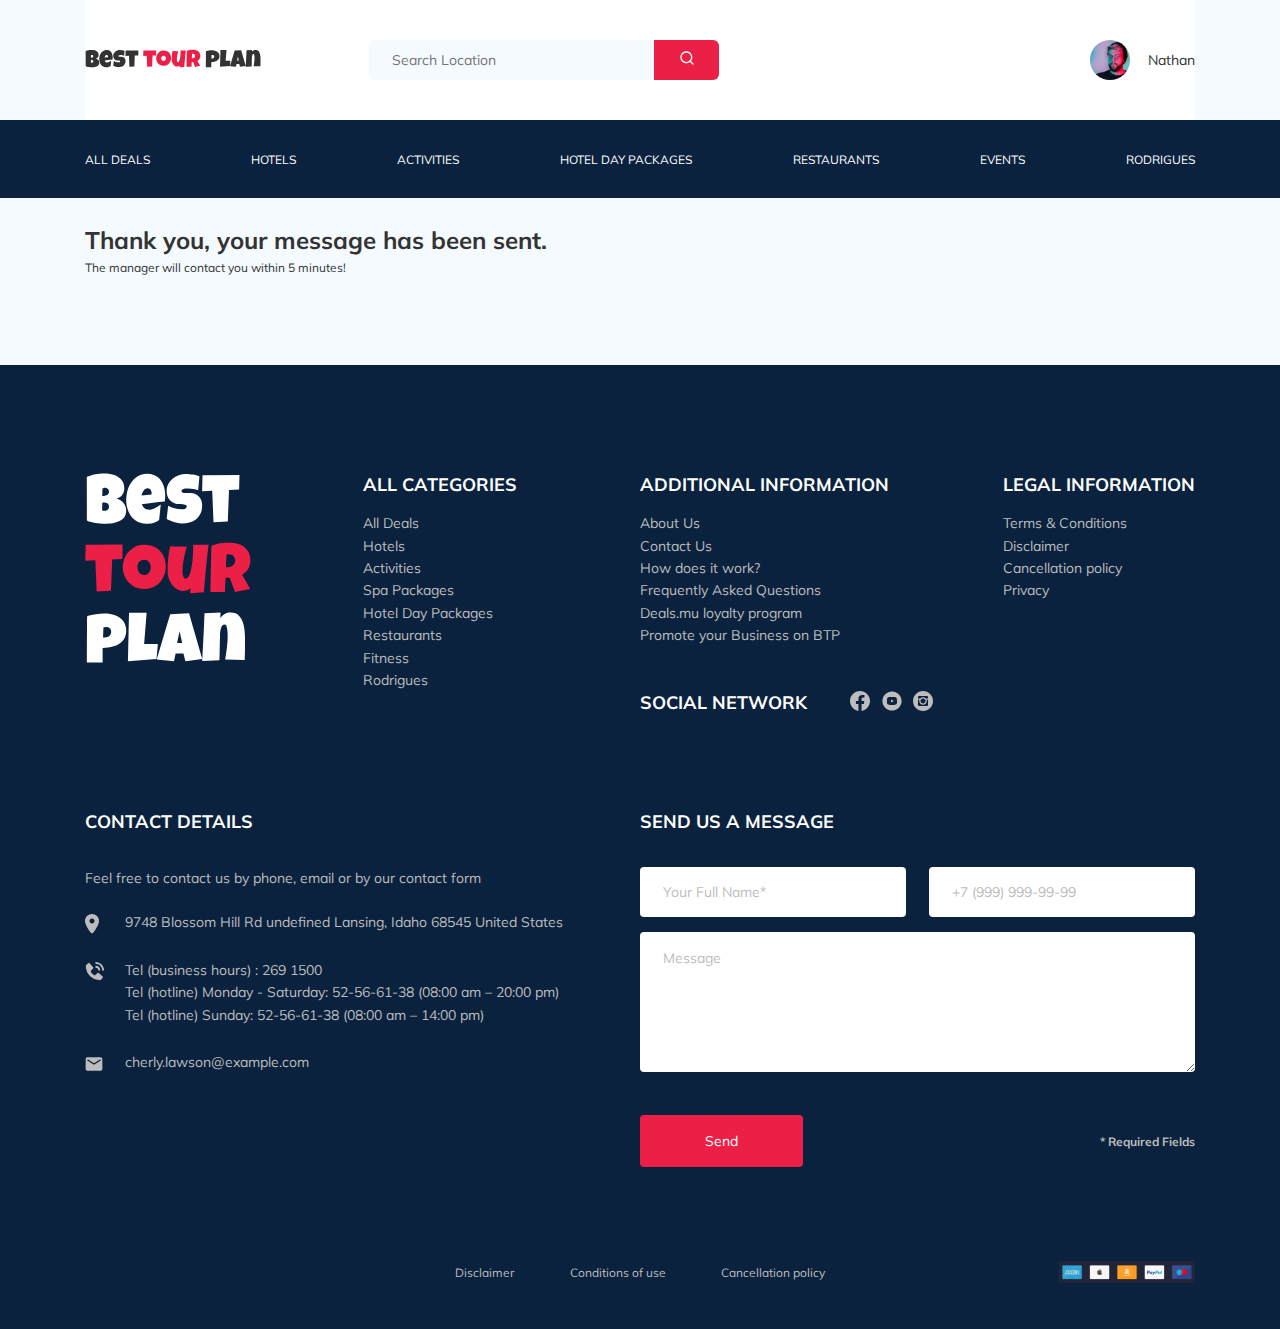
==== commit e24d0d7f: "create: link to the logo leading to index.html (footer&header)" ====
--- a/thankyou.html
+++ b/thankyou.html
@@ -12,7 +12,7 @@
   <header class="navbar navbar--mobile--fixed">
     <div class="container">
       <div class="navbar-top">
-        <a href="#" class="logo">
+        <a href="index.html" class="logo">
           <img src="img/horizontal.svg" alt="Logo: Best Tour Plan" class="logo__image">
         </a>
 
@@ -112,7 +112,9 @@
   <footer class="footer">
     <div class="container">
       <div class="footer-wrapper">
-        <img src="img/vertical.svg" alt="Logo: Best Tour Plan" class="logo footer__logo">
+        <a href="index.html" class="footer__logo-link">
+          <img src="img/vertical.svg" alt="Logo: Best Tour Plan" class="logo footer__logo">
+        </a>
         <div class="footer__lists footer__lists--categories">
           <h3 class="footer__title">All Categories</h3>
           <ul class="footer__list">
@@ -261,12 +263,16 @@
 
         <div class="footer__form">
           <h3 class="footer__title footer__title--form">Send us a message</h3>
-          <form action="send.php" method="POST" class="footer__form-wrapper">
-            <input class="footer__input footer__input--name" type="text" placeholder="Your Full Name*" name="name">
-            <input class="footer__input footer__input--phone" type="text" placeholder="Phone Number*" name="phone">
-            <textarea class="footer__textarea" placeholder="Message" name="message"></textarea>
-            <button class="button footer__button" type="submit">Send</button>
-            <span class="footer__form-info">* Required Fields</span>
+          <form action="send.php" method="POST" class="footer__form-wrapper form">
+            <div class="footer__input-group">
+              <input class="input footer__input footer__input--name" type="text" placeholder="Your Full Name*" name="name" required minlength="2">
+            </div>
+            <div class="footer__input-group">
+              <input class="input footer__input footer__input--phone phone-mask" type="tel" placeholder="Phone Number*" name="phone" required>
+            </div>
+            <textarea class="textarea footer__textarea" placeholder="Message" name="message"></textarea>
+            <button class="button form-button footer__button" type="submit">Send</button>
+            <span class="form-info footer__form-info">* Required Fields</span>
           </form>
         </div>
         <!-- /.footer__form -->
@@ -293,8 +299,30 @@
   </footer>
   <!-- /.footer -->
 
+  <div class="modal">
+    <div class="modal-overlay"></div>
+
+    <div class="modal-dialog">
+      <h3 class="modal-dialog__title modal-dialog__title--form">Send us a message</h3>
+      <form action="send.php" method="POST" class="modal-dialog__form form">
+        <a href="#" class="modal-dialog__close" data-backdrop="static" data-keyboard="false" tabindex="-1" data-keyboard="true">
+          <img src="img/close.svg" alt="icon: close" class="modal-dialog__close-image">
+        </a>
+        <input class="input modal-dialog__input modal-dialog__input--name" type="text" placeholder="Your Full Name*" name="name" required minlength="2">
+        <input class="input modal-dialog__input modal-dialog__input--phone phone-mask" type="tel" placeholder="Phone Number*" name="phone" required>
+        <input class="input modal-dialog__input modal-dialog__input--email" type="email" placeholder="Email*" name="email" required>
+        <textarea class="textarea modal-dialog__textarea" placeholder="Message" name="message"></textarea>
+        <button class="button form-button modal-dialog__button" type="submit">Send</button>
+        <span class="form-info modal-dialog__form-info">* Required Fields</span>
+      </form>
+    </div>
+    
+  </div>
+
 
   <script src="https://ajax.googleapis.com/ajax/libs/jquery/1.11.0/jquery.min.js"></script>
+  <script src="js/jquery.validate.min.js"></script>
+  <script src="js/jquery.mask.min.js"></script>
   <script src="js/parallax.js-1.5.0/parallax.min.js"></script>
   <script src="https://unpkg.com/swiper/swiper-bundle.min.js"></script>
   <script src="js/main.js"></script>
--- a/css/style.css
+++ b/css/style.css
@@ -368,6 +368,98 @@
   cursor: pointer;
 }
 
+.input {
+  padding: 0 23px 0 23px;
+  min-height: 50px;
+  border-radius: 4px;
+  background-color: #fff;
+  border: none;
+  outline: none;
+}
+
+.input::-webkit-input-placeholder {
+  color: #BDBDBD;
+}
+
+.input:-ms-input-placeholder {
+  color: #BDBDBD;
+}
+
+.input::-ms-input-placeholder {
+  color: #BDBDBD;
+}
+
+.input::placeholder {
+  color: #BDBDBD;
+}
+
+.textarea {
+  padding: 18px 23px;
+  border-radius: 4px;
+  background-color: #fff;
+  border: none;
+  outline: none;
+  height: 140px;
+}
+
+.textarea::-webkit-input-placeholder {
+  color: #BDBDBD;
+}
+
+.textarea:-ms-input-placeholder {
+  color: #BDBDBD;
+}
+
+.textarea::-ms-input-placeholder {
+  color: #BDBDBD;
+}
+
+.textarea::placeholder {
+  color: #BDBDBD;
+}
+
+.form-button {
+  padding: 18px 65px;
+  min-height: 50px;
+  border-radius: 4px;
+  color: #FFFFFF;
+  background-color: #EC1F46;
+}
+
+.form-info {
+  font-style: normal;
+  font-weight: bold;
+  font-size: 12px;
+  line-height: 15px;
+  -ms-flex-item-align: center;
+      -ms-grid-row-align: center;
+      align-self: center;
+}
+
+.validate {
+  font-style: normal;
+  font-weight: normal;
+  font-size: 13px;
+  line-height: 13px;
+  color: #EC1F46;
+}
+
+.validate::-webkit-input-placeholder {
+  color: #EC1F46;
+}
+
+.validate:-ms-input-placeholder {
+  color: #EC1F46;
+}
+
+.validate::-ms-input-placeholder {
+  color: #EC1F46;
+}
+
+.validate::placeholder {
+  color: #EC1F46;
+}
+
 .navbar-top {
   background-color: #FFFFFF;
   display: -webkit-box;
@@ -1468,77 +1560,19 @@
 }
 
 .footer__input {
-  padding: 0 23px 0 23px;
-  min-height: 50px;
-  border-radius: 4px;
-  background-color: #fff;
-  border: none;
-  outline: none;
-  margin-bottom: 15px;
+  width: 100%;
+}
+
+.footer__input-group {
   -ms-flex-preferred-size: 48%;
       flex-basis: 48%;
 }
 
-.footer__input::-webkit-input-placeholder {
-  color: #BDBDBD;
-}
-
-.footer__input:-ms-input-placeholder {
-  color: #BDBDBD;
-}
-
-.footer__input::-ms-input-placeholder {
-  color: #BDBDBD;
-}
-
-.footer__input::placeholder {
-  color: #BDBDBD;
-}
-
 .footer__textarea {
-  padding: 18px 23px;
-  border-radius: 4px;
-  background-color: #fff;
-  border: none;
-  outline: none;
   -ms-flex-preferred-size: 100%;
       flex-basis: 100%;
+  margin-top: 15px;
   margin-bottom: 43px;
-  height: 140px;
-}
-
-.footer__textarea::-webkit-input-placeholder {
-  color: #BDBDBD;
-}
-
-.footer__textarea:-ms-input-placeholder {
-  color: #BDBDBD;
-}
-
-.footer__textarea::-ms-input-placeholder {
-  color: #BDBDBD;
-}
-
-.footer__textarea::placeholder {
-  color: #BDBDBD;
-}
-
-.footer__button {
-  padding: 18px 65px;
-  min-height: 50px;
-  border-radius: 4px;
-  color: #FFFFFF;
-  background-color: #EC1F46;
-}
-
-.footer__form-info {
-  font-style: normal;
-  font-weight: bold;
-  font-size: 12px;
-  line-height: 15px;
-  -ms-flex-item-align: center;
-      -ms-grid-row-align: center;
-      align-self: center;
 }
 
 .footer__bot {
@@ -1589,6 +1623,93 @@
   justify-self: end;
 }
 
+.modal-overlay {
+  position: fixed;
+  top: 0;
+  right: 0;
+  bottom: 0;
+  left: 0;
+  background-color: rgba(0, 143, 223, 0.39);
+  z-index: 100;
+  visibility: hidden;
+  opacity: 0;
+}
+
+.modal-overlay--visible {
+  visibility: visible;
+  opacity: 1;
+}
+
+.modal-dialog {
+  max-width: 478px;
+  min-height: 478px;
+  padding: 33px 88px;
+  background-color: #0A223D;
+  color: #FFFFFF;
+  border-radius: 8px;
+  position: fixed;
+  top: 50%;
+  left: 50%;
+  -webkit-transform: translate(-50%, -50%);
+          transform: translate(-50%, -50%);
+  z-index: 101;
+  visibility: hidden;
+  opacity: 0;
+}
+
+.modal-dialog--visible {
+  visibility: visible;
+  opacity: 1;
+}
+
+.modal-dialog__close-image {
+  position: absolute;
+  top: 18px;
+  right: 18px;
+}
+
+.modal-dialog__title {
+  font-style: normal;
+  font-weight: bold;
+  font-size: 18px;
+  line-height: 23px;
+  text-transform: uppercase;
+  text-align: center;
+  margin: 0 0 15px 0;
+}
+
+.modal-dialog__form {
+  display: -webkit-box;
+  display: -ms-flexbox;
+  display: flex;
+  -webkit-box-pack: justify;
+      -ms-flex-pack: justify;
+          justify-content: space-between;
+  -ms-flex-wrap: wrap;
+      flex-wrap: wrap;
+}
+
+.modal-dialog__input {
+  -ms-flex-preferred-size: 100%;
+      flex-basis: 100%;
+  margin-top: 15px;
+}
+
+.modal-dialog__input--name {
+  margin-top: 0;
+}
+
+.modal-dialog__textarea {
+  -ms-flex-preferred-size: 100%;
+      flex-basis: 100%;
+  margin-top: 15px;
+  margin-bottom: 15px;
+}
+
+.modal-dialog__button {
+  width: 160px;
+}
+
 @media (max-width: 1200px) {
   .container {
     width: 95%;
@@ -1618,7 +1739,10 @@
   .packages-card__wrapper {
     padding: 20px 15px;
   }
-  .footer__input {
+  .footer__input--phone {
+    margin-top: 15px;
+  }
+  .footer__input-group {
     -ms-flex-preferred-size: 100%;
         flex-basis: 100%;
   }
@@ -1740,7 +1864,10 @@
     -ms-grid-row: 7;
         grid-row-start: 7;
   }
-  .footer__input {
+  .footer__input--phone {
+    margin-top: 0;
+  }
+  .footer__input-group {
     -ms-flex-preferred-size: 48%;
         flex-basis: 48%;
   }
@@ -1758,6 +1885,32 @@
     -ms-grid-column: 5;
     -ms-grid-column-span: 2;
     grid-column: 5 / 7;
+  }
+  .modal-dialog {
+    padding: 33px 70px;
+  }
+}
+
+@media (max-width: 792px) {
+  .modal-dialog {
+    padding: 33px 40px;
+  }
+  .modal-dialog__form {
+    display: -webkit-box;
+    display: -ms-flexbox;
+    display: flex;
+    -webkit-box-orient: vertical;
+    -webkit-box-direction: normal;
+        -ms-flex-direction: column;
+            flex-direction: column;
+  }
+  .modal-dialog__button {
+    width: 100%;
+  }
+  .modal-dialog__form-info {
+    -ms-flex-item-align: start;
+        align-self: flex-start;
+    margin-top: 15px;
   }
 }
 
@@ -2039,7 +2192,10 @@
     grid-auto-rows: minmax(15px, -webkit-min-content);
     grid-auto-rows: minmax(15px, min-content);
   }
-  .footer__input {
+  .footer__input--phone {
+    margin-top: 15px;
+  }
+  .footer__input-group {
     -ms-flex-preferred-size: 100%;
         flex-basis: 100%;
   }
@@ -2086,6 +2242,26 @@
   }
   .footer__bot-payment--mt-10 {
     margin-top: 10px;
+  }
+  .modal-dialog {
+    padding: 33px 40px;
+  }
+  .modal-dialog__form {
+    display: -webkit-box;
+    display: -ms-flexbox;
+    display: flex;
+    -webkit-box-orient: vertical;
+    -webkit-box-direction: normal;
+        -ms-flex-direction: column;
+            flex-direction: column;
+  }
+  .modal-dialog__button {
+    width: 100%;
+  }
+  .modal-dialog__form-info {
+    -ms-flex-item-align: start;
+        align-self: flex-start;
+    margin-top: 15px;
   }
 }
 
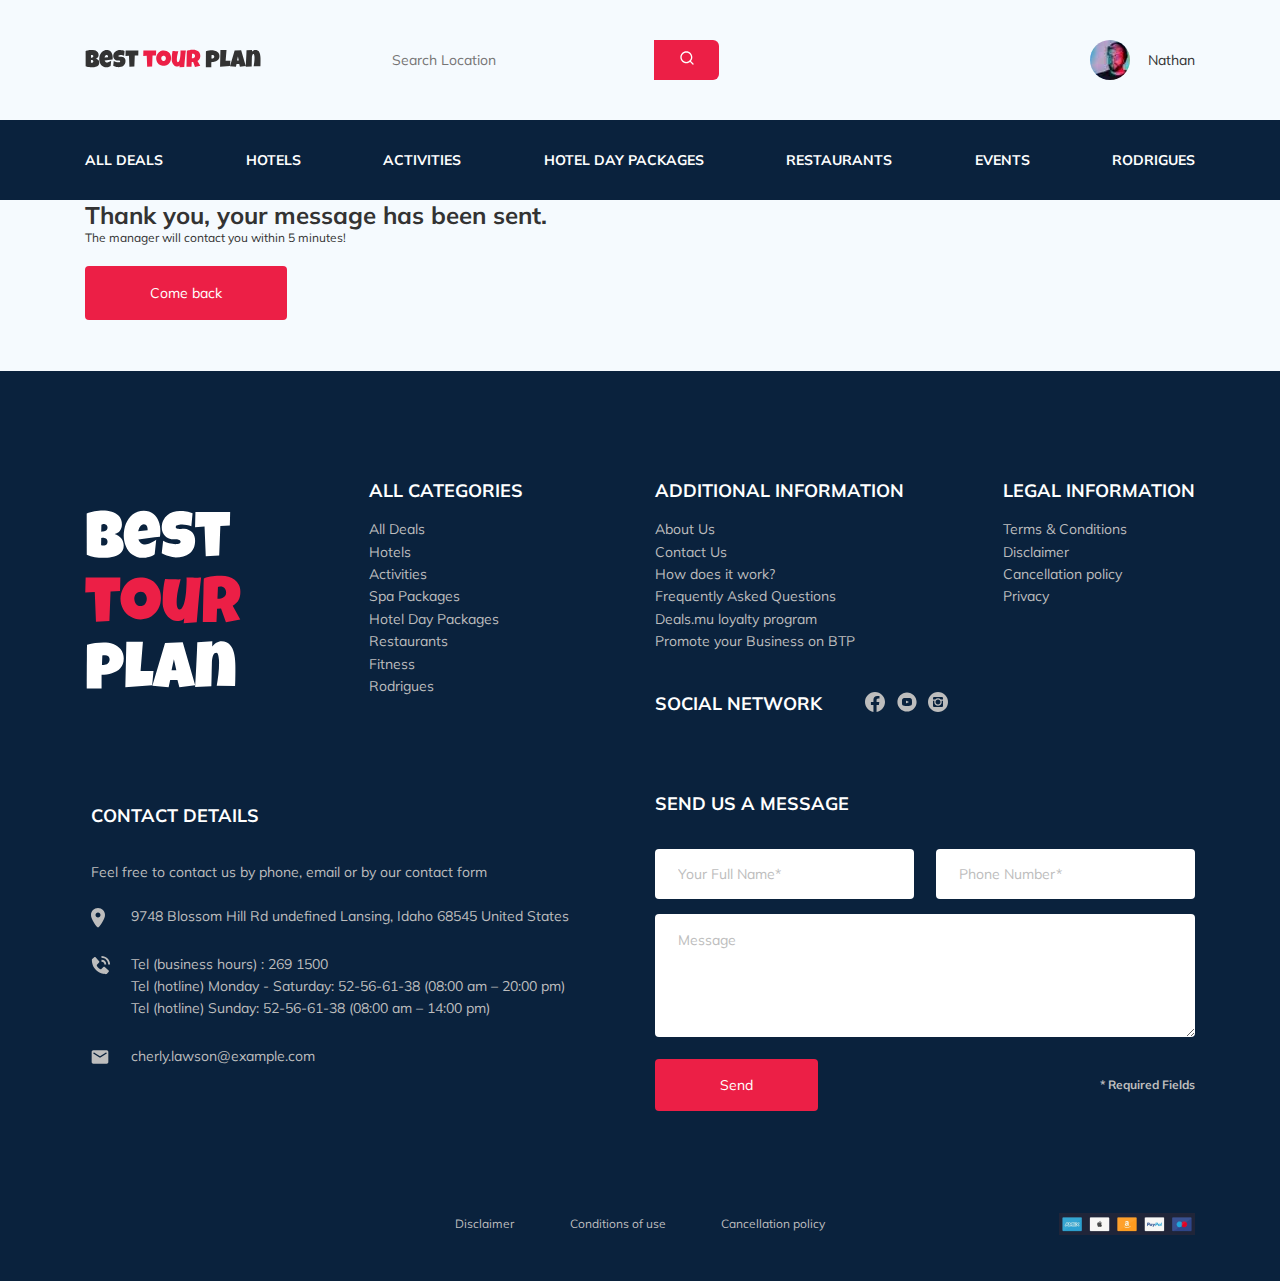
==== commit 585afd88: "fix: a lot of edits" ====
--- a/thankyou.html
+++ b/thankyou.html
@@ -94,15 +94,19 @@
   <section class="hotel">
     <div class="container">
       <div class="hotel-info">
-        <div class="hotel-info__text">
+        <div class="hotel-info__text come-back--info">
           <div class="hotel-wrapper">
             <h1 class="hotel-info-name">Thank you, your message has been sent.</h1>
           </div>
           <p class="hotel-description">The manager will contact you within 5 minutes!</p>
+          
         </div>
         <!-- /.hotrl-info__text -->
+        
       </div>
       <!-- /.hotel-info -->
+
+      <a href="index.html" class="button form-button footer__button come-back">Come back</a>
 
     </div>
     <!-- /.container -->
@@ -243,9 +247,12 @@
                 <img src="img/footer-phone-call.svg" alt="Icon: phone call" class="footer__contact-icon">
               </div>
               <span class="footer__info">
-                Tel (business hours) : 269 1500 <br>
-                Tel (hotline) Monday - Saturday: 52-56-61-38 (08:00 am – 20:00 pm) <br>
-                Tel (hotline) Sunday: 52-56-61-38 (08:00 am – 14:00 pm)
+                Tel (business hours) : 
+                <a href="tel: 269 1500" class="footer__item-link">269 1500</a> <br>
+                Tel (hotline) Monday - Saturday:
+                <a href="tel: 269 1500" class="footer__item-link">52-56-61-38</a>  (08:00 am – 20:00 pm) <br>
+                Tel (hotline) Sunday:
+                <a href="tel: 269 1500" class="footer__item-link">52-56-61-38</a>  (08:00 am – 14:00 pm)
               </span>
             </li>
             <!-- /.footer__item -->
@@ -253,7 +260,9 @@
               <div class="footer__contact-icon-wrapper">
                 <img src="img/email.svg" alt="Icon: email" class="footer__contact-icon">
               </div>
-              <span class="footer__info">cherly.lawson@example.com</span>
+              <span class="footer__info">
+                <a href="mailto:cherly.lawson@example.com" class="footer__item-link">cherly.lawson@example.com</a>
+              </span>
             </li>
             <!-- /.footer__item -->
           </ul>
--- a/css/style.css
+++ b/css/style.css
@@ -399,7 +399,7 @@
   background-color: #fff;
   border: none;
   outline: none;
-  height: 140px;
+  height: 123px;
 }
 
 .textarea::-webkit-input-placeholder {
@@ -439,7 +439,7 @@
 .validate {
   font-style: normal;
   font-weight: normal;
-  font-size: 13px;
+  font-size: 12px;
   line-height: 13px;
   color: #EC1F46;
 }
@@ -460,8 +460,19 @@
   color: #EC1F46;
 }
 
+.come-back {
+  text-decoration: none;
+}
+
+.come-back--info {
+  margin-bottom: 20px;
+}
+
+.navbar-wrapper {
+  background-color: #FFFFFF;
+}
+
 .navbar-top {
-  background-color: #FFFFFF;
   display: -webkit-box;
   display: -ms-flexbox;
   display: flex;
@@ -571,8 +582,14 @@
   text-decoration: none;
   text-transform: uppercase;
   color: inherit;
-  font-size: 12px;
-  line-height: 15px;
+  font-style: normal;
+  font-weight: bold;
+  font-size: 14px;
+  line-height: 18px;
+}
+
+.breadcrumbs {
+  margin-bottom: 19px;
 }
 
 .breadcrumbs-list {
@@ -588,14 +605,16 @@
   display: -ms-flexbox;
   display: flex;
   list-style: none;
+  font-style: normal;
+  font-weight: normal;
   font-size: 10px;
   line-height: 13px;
 }
 
 .breadcrumbs-list__item:not(:last-child)::after {
   content: ' /';
-  margin-right: 4px;
-  margin-left: 4px;
+  margin-right: 3px;
+  margin-left: 3px;
 }
 
 .breadcrumbs-list__link {
@@ -604,7 +623,6 @@
 }
 
 .hotel {
-  padding-top: 23px;
   padding-bottom: 70px;
 }
 
@@ -644,22 +662,28 @@
 }
 
 .hotel-info-name {
+  font-style: normal;
+  font-weight: bold;
   font-size: 24px;
   line-height: 30px;
-  margin-top: 4px;
-  margin-bottom: 0;
+  margin: 0;
 }
 
 .hotel-info__offer {
   margin-left: 14px;
   margin-top: 4px;
+  font-style: normal;
+  font-weight: 600;
+  font-size: 10px;
+  line-height: 13px;
 }
 
 .hotel-description {
+  margin: 0;
+  font-style: normal;
+  font-weight: normal;
   font-size: 12px;
   line-height: 15px;
-  margin-bottom: 0;
-  margin-top: 5px;
 }
 
 .hotel-wrapper {
@@ -679,8 +703,6 @@
 }
 
 .offer {
-  font-size: 10px;
-  line-height: 13px;
   padding: 4px 9px;
   border-radius: 3px;
   background-color: #EC1F46;
@@ -705,15 +727,22 @@
 }
 
 .rating__text {
+  font-style: normal;
   font-weight: 600;
   font-size: 8px;
   line-height: 10px;
 }
 
 .rating__counter {
-  font-weight: 600;
+  font-style: normal;
+  font-weight: bold;
   font-size: 14px;
   line-height: 18px;
+}
+
+.rating__counter--small {
+  font-size: 10px;
+  line-height: 13px;
 }
 
 .hotel-slider {
@@ -802,21 +831,26 @@
 }
 
 .booking__start {
+  font-style: normal;
   font-weight: normal;
   font-size: 10px;
   line-height: 14px;
 }
 
 .booking__pricetag {
+  font-style: normal;
   font-weight: 800;
   font-size: 24px;
   line-height: 33px;
+  margin: 0;
 }
 
 .booking__per-room {
+  font-style: normal;
   font-weight: normal;
   font-size: 12px;
   line-height: 16px;
+  margin: 0;
 }
 
 .booking__text {
@@ -829,11 +863,8 @@
   margin-bottom: 8px;
 }
 
-.booking__image {
-  vertical-align: middle;
-}
-
 .booking__description {
+  font-style: normal;
   font-weight: normal;
   font-size: 12px;
   line-height: 16px;
@@ -907,7 +938,7 @@
 }
 
 .packages {
-  padding: 45px 0 70px 0;
+  padding-top: 45px;
 }
 
 .packages-title {
@@ -1089,6 +1120,9 @@
   background-size: cover;
   position: relative;
   color: #FFFFFF;
+  min-height: 260px;
+  margin-bottom: 40px;
+  margin-top: 70px;
 }
 
 .newsletter::before {
@@ -1130,6 +1164,7 @@
   font-weight: 300;
   font-size: 24px;
   line-height: 30px;
+  margin: 0;
 }
 
 .newsletter-title__strong {
@@ -1182,7 +1217,7 @@
 }
 
 .reviews {
-  padding: 40px 0 70px 0;
+  margin-bottom: 60px;
 }
 
 .reviews-title {
@@ -1246,14 +1281,13 @@
       -ms-flex-direction: column;
           flex-direction: column;
   margin-top: -45px;
-  margin-bottom: 20px;
+  margin-bottom: 32px;
 }
 
 .reviews-slider__avatar {
   width: 90px;
   height: 90px;
   border-radius: 50%;
-  margin-bottom: 9px;
   -o-object-fit: cover;
      object-fit: cover;
 }
@@ -1272,7 +1306,6 @@
   font-weight: normal;
   font-size: 10px;
   line-height: 13px;
-  margin-bottom: 4px;
 }
 
 .reviews-slider__text {
@@ -1310,14 +1343,14 @@
 }
 
 .activities {
-  padding: 60px 0 98px 0;
+  padding: 50px 0 98px 0;
 }
 
 .activities__title {
   font-style: normal;
   font-weight: bold;
-  font-size: 24px;
-  line-height: 30px;
+  font-size: 36px;
+  line-height: 45px;
   text-transform: uppercase;
   margin-bottom: 57px;
 }
@@ -1407,17 +1440,21 @@
   -ms-grid-columns: (minmax(min-content, 1fr))[4];
       grid-template-columns: repeat(4, minmax(-webkit-min-content, 1fr));
       grid-template-columns: repeat(4, minmax(min-content, 1fr));
-  grid-auto-rows: minmax(72px, -webkit-min-content);
-  grid-auto-rows: minmax(72px, min-content);
-  margin-bottom: 94px;
+  grid-auto-rows: minmax(50px, -webkit-min-content);
+  grid-auto-rows: minmax(50px, min-content);
+  margin-bottom: 102px;
 }
 
 .footer__logo {
-  width: 166px;
-  grid-row: span 2;
-  -ms-flex-item-align: center;
-      -ms-grid-row-align: center;
-      align-self: center;
+  width: 156px;
+  -ms-grid-row: 1;
+  -ms-grid-row-span: 2;
+  grid-row: 1 / 3;
+  margin-top: 31px;
+}
+
+.footer__lists {
+  margin-left: 6px;
 }
 
 .footer__lists--categories {
@@ -1429,8 +1466,13 @@
   display: -webkit-box;
   display: -ms-flexbox;
   display: flex;
-  -ms-flex-item-align: center;
-      align-self: center;
+  -ms-flex-item-align: start;
+      align-self: start;
+  margin-left: 15px;
+}
+
+.footer__lists--additional {
+  margin-left: 15px;
 }
 
 .footer__lists--legal {
@@ -1459,6 +1501,7 @@
 }
 
 .footer__title--contact {
+  margin-top: 12px;
   margin-bottom: 34px;
 }
 
@@ -1543,6 +1586,7 @@
   grid-column: 3 / 5;
   -ms-grid-row: 4;
       grid-row-start: 4;
+  margin-left: 15px;
 }
 
 .footer__form-wrapper {
@@ -1572,7 +1616,7 @@
   -ms-flex-preferred-size: 100%;
       flex-basis: 100%;
   margin-top: 15px;
-  margin-bottom: 43px;
+  margin-bottom: 22px;
 }
 
 .footer__bot {
@@ -1642,7 +1686,7 @@
 
 .modal-dialog {
   max-width: 478px;
-  min-height: 478px;
+  height: 480px;
   padding: 33px 88px;
   background-color: #0A223D;
   color: #FFFFFF;
@@ -1655,6 +1699,7 @@
   z-index: 101;
   visibility: hidden;
   opacity: 0;
+  overflow: auto;
 }
 
 .modal-dialog--visible {
@@ -1806,85 +1851,6 @@
     -ms-grid-rows: (500px)[3];
     -ms-grid-columns: (340px)[2];
         grid-template: repeat(3, 500px)/repeat(2, 340px);
-  }
-  .footer {
-    padding: 73px 0 33px 0;
-  }
-  .footer-wrapper {
-    -ms-grid-columns: (minmax(max-content, 1fr))[3];
-        grid-template-columns: repeat(3, minmax(-webkit-max-content, 1fr));
-        grid-template-columns: repeat(3, minmax(max-content, 1fr));
-    rid-auto-rows: minmax(56px, min-content);
-    margin-bottom: 56px;
-  }
-  .footer__logo {
-    -ms-grid-column: 1;
-        grid-column-start: 1;
-    -ms-grid-row: 1;
-    -ms-grid-row-span: 1;
-    grid-row: 1 / 2;
-  }
-  .footer__lists--categories {
-    -ms-grid-row: 3;
-        grid-row-start: 3;
-  }
-  .footer__lists--additional {
-    -ms-grid-row: 3;
-        grid-row-start: 3;
-    -ms-grid-column: 2;
-        grid-column-start: 2;
-  }
-  .footer__lists--network {
-    grid-column: span 2;
-    display: -webkit-box;
-    display: -ms-flexbox;
-    display: flex;
-    -ms-flex-item-align: center;
-        align-self: center;
-  }
-  .footer__lists--legal {
-    -ms-grid-column: 3;
-        grid-column-start: 3;
-    -ms-grid-row: 3;
-        grid-row-start: 3;
-    -ms-grid-column-align: end;
-        justify-self: end;
-  }
-  .footer__lists--contact {
-    -ms-grid-column: 1;
-        grid-column-start: 1;
-    grid-column-end: 3;
-    -ms-grid-row: 5;
-        grid-row-start: 5;
-  }
-  .footer__form {
-    -ms-grid-column: 1;
-    -ms-grid-column-span: 2;
-    grid-column: 1 / 3;
-    -ms-grid-row: 7;
-        grid-row-start: 7;
-  }
-  .footer__input--phone {
-    margin-top: 0;
-  }
-  .footer__input-group {
-    -ms-flex-preferred-size: 48%;
-        flex-basis: 48%;
-  }
-  .footer__bot {
-    -ms-grid-columns: (minmax(min-content, 1fr))[6];
-        grid-template-columns: repeat(6, minmax(-webkit-min-content, 1fr));
-        grid-template-columns: repeat(6, minmax(min-content, 1fr));
-  }
-  .footer__bot-list {
-    -ms-grid-column: 1;
-    -ms-grid-column-span: 3;
-    grid-column: 1 / 4;
-  }
-  .footer__bot-payment {
-    -ms-grid-column: 5;
-    -ms-grid-column-span: 2;
-    grid-column: 5 / 7;
   }
   .modal-dialog {
     padding: 33px 70px;
@@ -1918,8 +1884,298 @@
   .container {
     width: 90%;
   }
+  .user__name {
+    margin-left: 18;
+    margin-top: 10px;
+  }
+  .search__input {
+    width: 300px;
+  }
+  .logo {
+    width: 99px;
+  }
+  .stars {
+    -ms-flex-preferred-size: unset;
+        flex-basis: unset;
+  }
+  .hotel {
+    padding: 0;
+    margin-bottom: 60px;
+  }
+  .hotel-wrapper {
+    -webkit-box-pack: justify;
+        -ms-flex-pack: justify;
+            justify-content: space-between;
+  }
+  .hotel-info__offer {
+    -webkit-box-ordinal-group: 0;
+        -ms-flex-order: -1;
+            order: -1;
+    margin-left: 0;
+  }
+  .hotel-info__rating {
+    display: none;
+  }
+  .hotel-info__text {
+    width: 100%;
+  }
+  .hotel-info-name {
+    -ms-flex-preferred-size: 100%;
+        flex-basis: 100%;
+  }
+  .hotel-slider {
+    height: 450px;
+  }
+  .booking {
+    height: 210px;
+  }
+  .map {
+    height: 210px;
+  }
+  .newsletter-wrapper {
+    width: 90%;
+  }
+  .newsletter-title {
+    font-size: 20px;
+    line-height: 25px;
+  }
+  .newsletter-title__strong {
+    font-size: 30px;
+    line-height: 38px;
+  }
+  .reviews-slider__item {
+    width: 100%;
+    padding: 0 30px 30px;
+  }
+  .reviews-slider__item::after, .reviews-slider__item::before {
+    display: none;
+  }
+  .reviews-slider__button {
+    top: 32px;
+  }
+  .reviews-slider__button--prev {
+    margin-left: -95px;
+    left: 50%;
+    -webkit-transform: translate(-50%, 0);
+            transform: translate(-50%, 0);
+  }
+  .reviews-slider__button--next {
+    margin-right: -95px;
+    right: 50%;
+    -webkit-transform: translate(50%, 0);
+            transform: translate(50%, 0);
+  }
+  .footer {
+    padding: 73px 0 33px 0;
+  }
+  .footer-wrapper {
+    -ms-grid-columns: (minmax(max-content, 1fr))[5];
+        grid-template-columns: repeat(5, minmax(-webkit-max-content, 1fr));
+        grid-template-columns: repeat(5, minmax(max-content, 1fr));
+    rid-auto-rows: minmax(56px, min-content);
+    margin-bottom: 56px;
+  }
+  .footer__logo {
+    -ms-grid-column: 1;
+        grid-column-start: 1;
+    -ms-grid-row: 1;
+    -ms-grid-row-span: 1;
+    grid-row: 1 / 2;
+  }
+  .footer__lists {
+    margin-left: 0;
+  }
+  .footer__lists--categories {
+    -ms-grid-row: 3;
+        grid-row-start: 3;
+    -ms-grid-column: 1;
+        grid-column-start: 1;
+    grid-column-end: 2;
+  }
+  .footer__lists--additional {
+    -ms-grid-row: 3;
+        grid-row-start: 3;
+    -ms-grid-column: 3;
+        grid-column-start: 3;
+    grid-column-end: 4;
+    margin-left: 0;
+  }
+  .footer__lists--network {
+    -ms-grid-column: 2;
+        grid-column-start: 2;
+    grid-column-end: 6;
+    display: -webkit-box;
+    display: -ms-flexbox;
+    display: flex;
+    -ms-flex-item-align: center;
+        align-self: center;
+    margin-left: 80px;
+  }
+  .footer__lists--legal {
+    -ms-grid-column: 4;
+        grid-column-start: 4;
+    grid-column-end: 6;
+    -ms-grid-row: 3;
+        grid-row-start: 3;
+    -ms-grid-column-align: end;
+        justify-self: end;
+  }
+  .footer__lists--contact {
+    -ms-grid-column: 1;
+        grid-column-start: 1;
+    grid-column-end: 6;
+    -ms-grid-row: 5;
+        grid-row-start: 5;
+  }
+  .footer__form {
+    -ms-grid-column: 1;
+    -ms-grid-column-span: 4;
+    grid-column: 1 / 5;
+    -ms-grid-row: 7;
+        grid-row-start: 7;
+    margin-left: 0;
+  }
+  .footer__input--phone {
+    margin-top: 0;
+  }
+  .footer__input-group {
+    -ms-flex-preferred-size: 48%;
+        flex-basis: 48%;
+  }
+  .footer__bot {
+    -ms-grid-columns: (minmax(min-content, 1fr))[6];
+        grid-template-columns: repeat(6, minmax(-webkit-min-content, 1fr));
+        grid-template-columns: repeat(6, minmax(min-content, 1fr));
+  }
+  .footer__bot-list {
+    -ms-grid-column: 1;
+    -ms-grid-column-span: 3;
+    grid-column: 1 / 4;
+  }
+  .footer__bot-payment {
+    -ms-grid-column: 5;
+    -ms-grid-column-span: 2;
+    grid-column: 5 / 7;
+  }
+  .packages {
+    padding: 0;
+  }
+  .packages-title {
+    font-size: 30px;
+    line-height: 38px;
+    margin-bottom: 30px;
+  }
+  .packages-card {
+    -ms-grid-rows: (450px)[3];
+    -ms-grid-columns: (49%)[2];
+        grid-template: repeat(3, 450px)/repeat(2, 49%);
+    grid-gap: 10px;
+  }
+  .packages-card__rating {
+    margin-top: 15px;
+  }
+  .packages-card__wrapper {
+    padding: 15px 15px;
+  }
+  .packages-card__text {
+    margin-top: 0;
+    margin-bottom: 10px;
+  }
+  .activities__title {
+    font-size: 30px;
+    line-height: 38px;
+  }
+  .activities__card {
+    width: 48%;
+  }
+  .reviews-title {
+    font-size: 30px;
+    line-height: 38px;
+    margin-bottom: 50px;
+  }
+  .modal-dialog {
+    padding: 33px 40px;
+    min-height: 435px;
+  }
+  .modal-dialog__form {
+    display: -webkit-box;
+    display: -ms-flexbox;
+    display: flex;
+    -webkit-box-orient: vertical;
+    -webkit-box-direction: normal;
+        -ms-flex-direction: column;
+            flex-direction: column;
+  }
+  .modal-dialog__input {
+    min-height: 40px;
+  }
+  .modal-dialog__button {
+    min-height: 40px;
+    width: 100%;
+    padding: 0;
+  }
+  .modal-dialog__form-info {
+    -ms-flex-item-align: start;
+        align-self: flex-start;
+    margin-top: 15px;
+  }
+}
+
+@media (max-width: 604px) {
+  .packages-card__rating {
+    margin-top: 5px;
+  }
+}
+
+@media (max-width: 576px) {
+  .hotel-draggable {
+    -webkit-box-orient: vertical;
+    -webkit-box-direction: normal;
+        -ms-flex-direction: column;
+            flex-direction: column;
+    min-height: 450px;
+  }
+  .booking {
+    width: 100%;
+  }
+  .map {
+    width: 100%;
+  }
+  .logo {
+    width: 99px;
+  }
+  .hotel {
+    padding-bottom: 60px;
+  }
+  .hotel__slider {
+    margin-bottom: 20px;
+  }
+  .hotel-slider {
+    height: 250px;
+  }
+  .subscribe {
+    width: 100% !important;
+  }
+  .newsletter__subscribe {
+    margin-top: 37px;
+  }
+  .activities {
+    padding: 40px 0 60px 0;
+  }
   body {
     padding-top: 78px;
+  }
+  .navbar__search--mobile--hidden {
+    display: none;
+  }
+  .navbar__user {
+    -webkit-box-orient: vertical;
+    -webkit-box-direction: normal;
+        -ms-flex-direction: column;
+            flex-direction: column;
+  }
+  .navbar__user--mobile--hidden {
+    display: none;
   }
   .navbar--mobile--fixed {
     position: fixed;
@@ -1965,21 +2221,23 @@
     display: -ms-flexbox;
     display: flex;
   }
-  .navbar__search--mobile--hidden {
-    display: none;
-  }
-  .navbar__user {
+  .newsletter-wrapper {
+    width: 90%;
     -webkit-box-orient: vertical;
     -webkit-box-direction: normal;
         -ms-flex-direction: column;
             flex-direction: column;
-  }
-  .navbar__user--mobile--hidden {
-    display: none;
-  }
-  .user__name {
-    margin-left: 0;
-    margin-top: 10px;
+    -webkit-box-align: start;
+        -ms-flex-align: start;
+            align-items: flex-start;
+  }
+  .newsletter-title {
+    font-size: 20px;
+    line-height: 25px;
+  }
+  .newsletter-title__strong {
+    font-size: 30px;
+    line-height: 38px;
   }
   .button-menu {
     display: -webkit-box;
@@ -2006,93 +2264,40 @@
     height: 1px;
     background-color: #333333;
   }
-  .logo {
-    width: 99px;
-  }
-  .stars {
-    -ms-flex-preferred-size: unset;
-        flex-basis: unset;
-  }
-  .hotel-wrapper {
-    -webkit-box-pack: justify;
-        -ms-flex-pack: justify;
-            justify-content: space-between;
-  }
-  .hotel-info__offer {
-    -webkit-box-ordinal-group: 0;
-        -ms-flex-order: -1;
-            order: -1;
-    margin-left: 0;
-  }
-  .hotel-info__rating {
+  .packages {
+    padding-top: 20px;
+  }
+  .packages-card {
+    -ms-grid-rows: (500px)[5];
+    -ms-grid-columns: 100%;
+        grid-template: repeat(5, 500px)/100%;
+  }
+  .packages-card__item--large {
+    display: -ms-grid;
+    display: grid;
+    -ms-grid-columns: none;
+        grid-template-columns: none;
+    -ms-grid-rows: (50%)[2];
+        grid-template-rows: repeat(2, 50%);
+    grid-column: auto;
+  }
+  .packages-card__rating {
     display: none;
   }
-  .hotel-info__text {
-    width: 100%;
-  }
-  .hotel-info-name {
-    -ms-flex-preferred-size: 100%;
-        flex-basis: 100%;
-  }
-  .hotel-slider {
-    height: 350px;
-  }
-  .hotel-draggable {
-    -webkit-box-orient: vertical;
-    -webkit-box-direction: normal;
-        -ms-flex-direction: column;
-            flex-direction: column;
-    min-height: 450px;
-  }
-  .booking {
-    width: 100%;
-  }
-  .map {
-    width: 100%;
-  }
-  .newsletter-wrapper {
+  .packages-card__text {
+    display: none;
+  }
+  .packages-card__wrapper {
+    padding: 35px 25px;
+  }
+  .packages-card__flash-offer--large {
+    padding: 4px 9px;
+    font-size: 8px;
+    line-height: 10px;
+    min-width: 60px;
+  }
+  .search__input {
     width: 90%;
-    -webkit-box-orient: vertical;
-    -webkit-box-direction: normal;
-        -ms-flex-direction: column;
-            flex-direction: column;
-    -webkit-box-align: start;
-        -ms-flex-align: start;
-            align-items: flex-start;
-  }
-  .newsletter-title {
-    font-size: 20px;
-    line-height: 25px;
-  }
-  .newsletter-title__strong {
-    font-size: 30px;
-    line-height: 38px;
-  }
-  .reviews-slider__item {
-    width: 100%;
-    padding: 0 30px 30px;
-  }
-  .reviews-slider__item::after, .reviews-slider__item::before {
-    display: none;
-  }
-  .reviews-slider__button {
-    top: 32px;
-  }
-  .reviews-slider__button--prev {
-    margin-left: -95px;
-    left: 50%;
-    -webkit-transform: translate(-50%, 0);
-            transform: translate(-50%, 0);
-  }
-  .reviews-slider__button--next {
-    margin-right: -95px;
-    right: 50%;
-    -webkit-transform: translate(50%, 0);
-            transform: translate(50%, 0);
-  }
-  .reviews-title {
-    font-size: 18px;
-    line-height: 23px;
   }
   .activities {
     padding: 60px 0 70px 0;
@@ -2106,27 +2311,6 @@
   }
   .card {
     width: 100%;
-  }
-  .packages-title {
-    font-size: 18px;
-    line-height: 23px;
-    margin-bottom: 30px;
-  }
-  .packages-card {
-    -ms-grid-rows: (450px)[3];
-    -ms-grid-columns: (49%)[2];
-        grid-template: repeat(3, 450px)/repeat(2, 49%);
-    grid-gap: 10px;
-  }
-  .packages-card__rating {
-    margin-top: 15px;
-  }
-  .packages-card__wrapper {
-    padding: 15px 15px;
-  }
-  .packages-card__text {
-    margin-top: 0;
-    margin-bottom: 10px;
   }
   .footer {
     padding: 69px 0 21px 0;
@@ -2162,6 +2346,7 @@
         grid-row-start: 3;
     -ms-grid-column: 1;
         grid-column-start: 1;
+    margin-left: 0;
   }
   .footer__lists--legal {
     -ms-grid-row: 5;
@@ -2243,10 +2428,67 @@
   .footer__bot-payment--mt-10 {
     margin-top: 10px;
   }
-  .modal-dialog {
-    padding: 33px 40px;
-  }
-  .modal-dialog__form {
+}
+
+@media (max-width: 320px) {
+  .newsletter {
+    padding: 76px 0 83px 0;
+  }
+  .booking {
+    width: 100%;
+    height: 210px;
+    margin-bottom: 20px;
+  }
+  .map {
+    width: 100%;
+    height: 172px;
+  }
+  .logo {
+    width: 99px;
+  }
+  .hotel {
+    padding: 0;
+    margin: 0;
+  }
+  .hotel__slider {
+    margin-bottom: 20px;
+  }
+  .hotel-slider {
+    height: 179px;
+  }
+  .reviews {
+    margin: 0;
+    padding: 0;
+  }
+  .reviews-title {
+    font-size: 18px;
+    line-height: 23px;
+    margin-bottom: 42px;
+  }
+  .activities {
+    padding: 0;
+  }
+  .activities__title {
+    font-size: 18px;
+    line-height: 23px;
+  }
+  .hotel-draggable {
+    -webkit-box-pack: normal;
+        -ms-flex-pack: normal;
+            justify-content: normal;
+  }
+  .packages {
+    padding-top: 0;
+  }
+  .packages-title {
+    font-size: 18px;
+    line-height: 23px;
+  }
+  .footer__lists {
+    margin-left: 0;
+  }
+  .footer__lists--network {
+    margin-left: 0px;
     display: -webkit-box;
     display: -ms-flexbox;
     display: flex;
@@ -2255,78 +2497,25 @@
         -ms-flex-direction: column;
             flex-direction: column;
   }
-  .modal-dialog__button {
-    width: 100%;
-  }
-  .modal-dialog__form-info {
-    -ms-flex-item-align: start;
-        align-self: flex-start;
-    margin-top: 15px;
-  }
-}
-
-@media (max-width: 604px) {
-  .packages-card__rating {
-    margin-top: 5px;
-  }
-}
-
-@media (max-width: 576px) {
-  .logo {
-    width: 99px;
-  }
-  .hotel {
-    padding-bottom: 60px;
-  }
-  .hotel__slider {
-    margin-bottom: 20px;
-  }
-  .hotel-slider {
-    height: 250px;
-  }
-  .subscribe {
-    width: 100% !important;
-  }
-  .newsletter__subscribe {
-    margin-top: 37px;
-  }
-  .activities {
-    padding: 40px 0 60px 0;
-  }
-  .packages {
-    padding-top: 20px;
-  }
-  .packages-card {
-    -ms-grid-rows: (500px)[5];
-    -ms-grid-columns: 100%;
-        grid-template: repeat(5, 500px)/100%;
-  }
-  .packages-card__item--large {
-    display: -ms-grid;
-    display: grid;
-    -ms-grid-columns: none;
-        grid-template-columns: none;
-    -ms-grid-rows: (50%)[2];
-        grid-template-rows: repeat(2, 50%);
-    grid-column: auto;
-  }
-  .packages-card__rating {
-    display: none;
-  }
-  .packages-card__text {
-    display: none;
-  }
-  .packages-card__wrapper {
-    padding: 35px 25px;
-  }
-  .packages-card__flash-offer--large {
-    padding: 4px 9px;
-    font-size: 8px;
-    line-height: 10px;
-    min-width: 60px;
-  }
-  .search__input {
-    width: 90%;
+  .footer__lists--additional {
+    margin-left: 0px;
+  }
+  .footer__form {
+    margin-left: 0;
+  }
+  .footer__social {
+    max-width: 85px;
+    margin-top: 20px;
+  }
+}
+
+@media (max-height: 576px) {
+  .modal-dialog {
+    overflow: scroll;
+    height: 300px;
+  }
+  .modal-dialog__form {
+    margin-bottom: 30px;
   }
 }
 /*# sourceMappingURL=style.css.map */